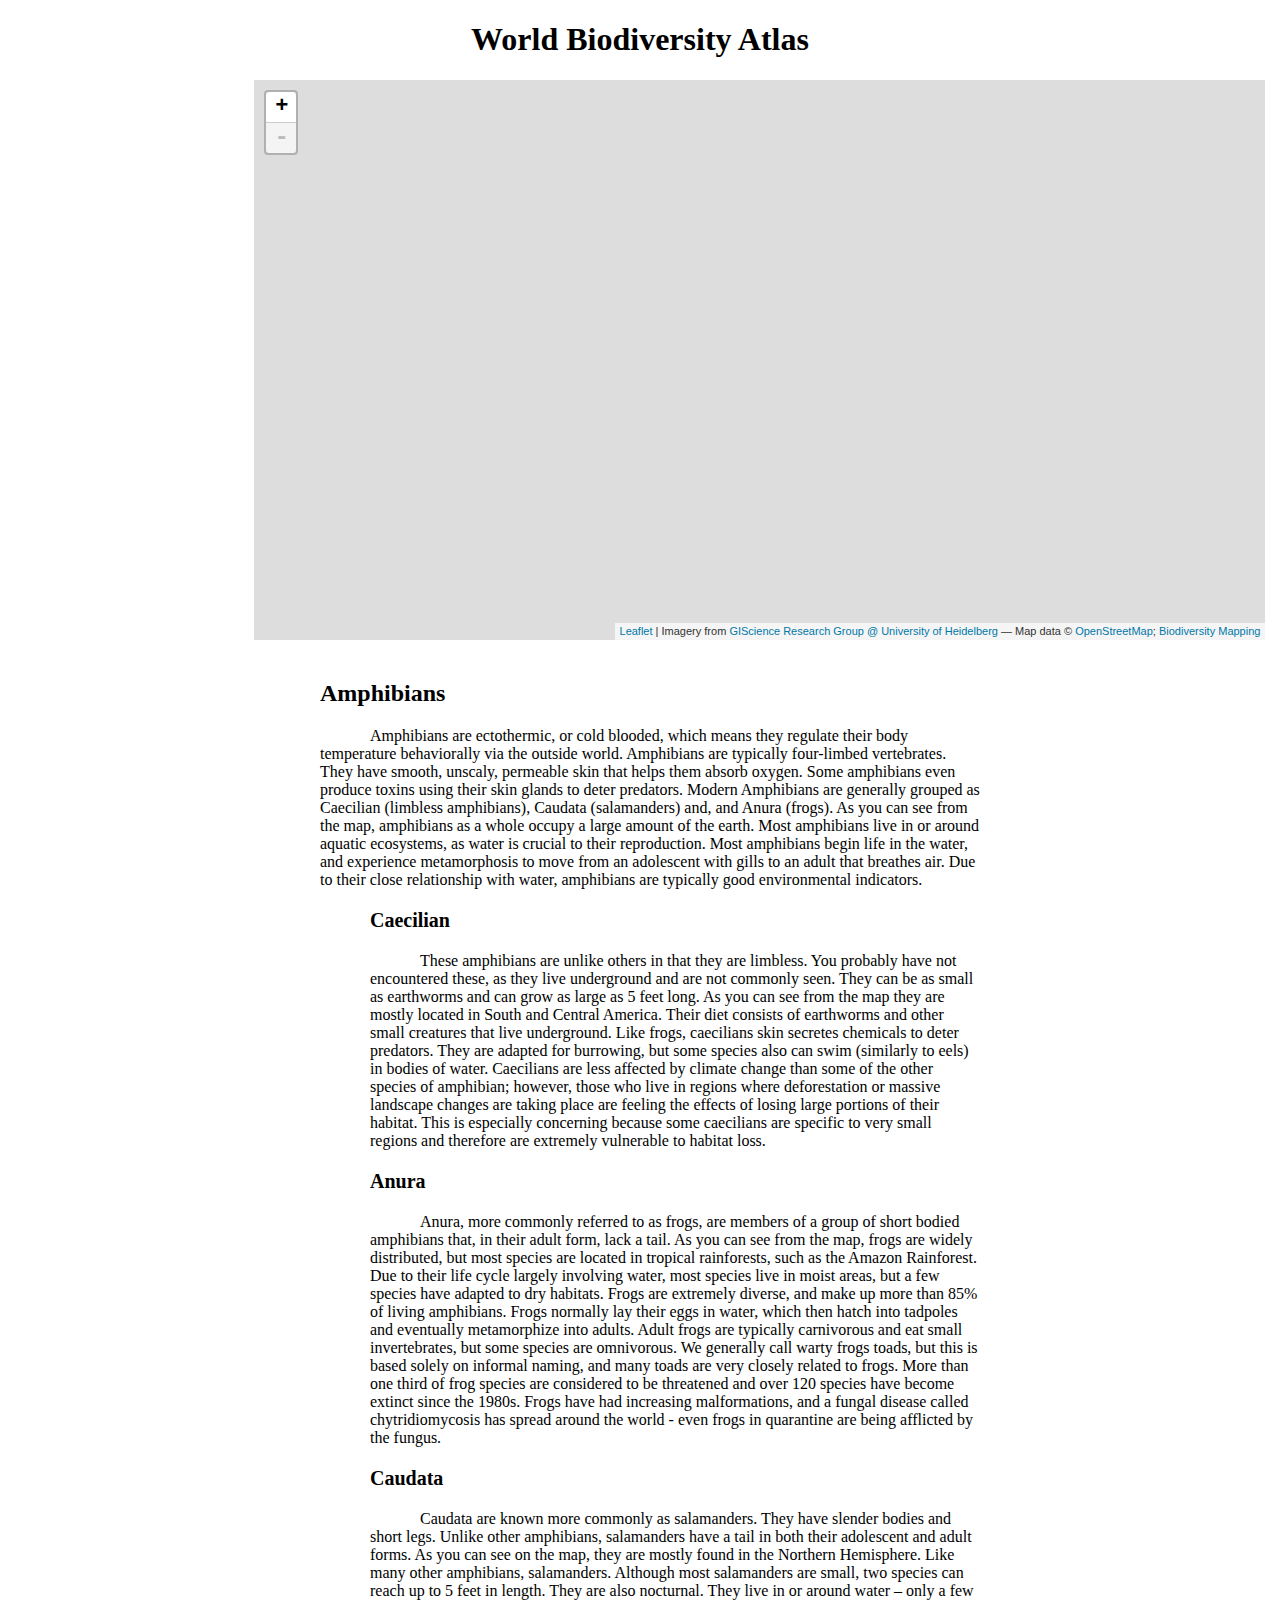
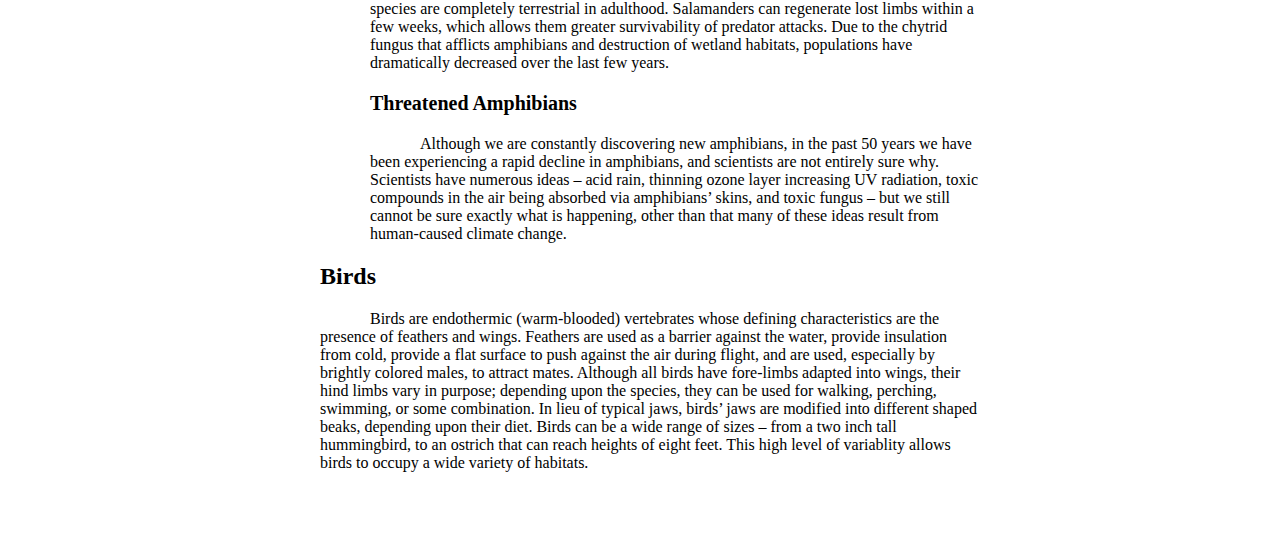
==== index.html @ 02266a1f "Added text and EXTREMELY minimal styling" ====
<!DOCTYPE html>
<html lang="en">
	<head>
		<meta charset="utf-8">
		<meta name="viewport" content="width=device-width">
		<title>World Biodiversity Atlas</title>
		<h1>World Biodiversity Atlas</h1>

		<!--put your external stylesheet links here-->
		<link rel="stylesheet" href="lib/leaflet.css">
		<link rel="stylesheet" href="css/style.css">
		<!--[if IE<9]>
			<link rel="stylesheet" href="css/style.ie.css">
		<![endif]-->
	</head>

	<body>
		
		<div id="panel"></div>
		<div id="mapid"></div>
		<div id="mydiv"></div>
		<div id="mapinfo">
			<div id='amphibians'>
			<h2>Amphibians</h2>
			<p>Amphibians are ectothermic, or cold blooded, which means they regulate their body temperature behaviorally via the outside world. Amphibians are typically four-limbed vertebrates. They have smooth, unscaly, permeable skin that helps them absorb oxygen. Some amphibians even produce toxins using their skin glands to deter predators. Modern Amphibians are generally grouped as Caecilian (limbless amphibians), Caudata (salamanders) and, and Anura (frogs). As you can see from the map, amphibians as a whole occupy a large amount of the earth. Most amphibians live in or around aquatic ecosystems, as water is crucial to their reproduction. Most amphibians begin life in the water, and experience metamorphosis to move from an adolescent with gills to an adult that breathes air. Due to their close relationship with water, amphibians are typically good environmental indicators.</p>
			</div>
				<div id='subamphibians'>
				<h3>Caecilian</h3>
				<p>These amphibians are unlike others in that they are limbless. You probably have not encountered these, as they live underground and are not commonly seen. They can be as small as earthworms and can grow as large as 5 feet long. As you can see from the map they are mostly located in South and Central America. Their diet consists of earthworms and other small creatures that live underground. Like frogs, caecilians skin secretes chemicals to deter predators. They are adapted for burrowing, but some species also can swim (similarly to eels) in bodies of water. Caecilians are less affected by climate change than some of the other species of amphibian; however, those who live in regions where deforestation or massive landscape changes are taking place are feeling the effects of losing large portions of their habitat. This is especially concerning because some caecilians are specific to very small regions and therefore are extremely vulnerable to habitat loss.</p>
				<h3>Anura</h3>
				<p>Anura, more commonly referred to as frogs, are members of a group of short bodied amphibians that, in their adult form, lack a tail. As you can see from the map, frogs are widely distributed, but most species are located in tropical rainforests, such as the Amazon Rainforest. Due to their life cycle largely involving water, most species live in moist areas, but a few species have adapted to dry habitats. Frogs are extremely diverse, and make up more than 85% of living amphibians. Frogs normally lay their eggs in water, which then hatch into tadpoles and eventually metamorphize into adults. Adult frogs are typically carnivorous and eat small invertebrates, but some species are omnivorous. We generally call warty frogs toads, but this is based solely on informal naming, and many toads are very closely related to frogs. More than one third of frog species are considered to be threatened and over 120 species have become extinct since the 1980s. Frogs have had increasing malformations, and a fungal disease called chytridiomycosis has spread around the world - even frogs in quarantine are being afflicted by the fungus.</p>
				<h3>Caudata</h3>
				<p>Caudata are known more commonly as salamanders. They have slender bodies and short legs. Unlike other amphibians, salamanders have a tail in both their adolescent and adult forms. As you can see on the map, they are mostly found in the Northern Hemisphere. Like many other amphibians, salamanders. Although most salamanders are small, two species can reach up to 5 feet in length. They are also nocturnal. They live in or around water – only a few species are completely terrestrial in adulthood. Salamanders can regenerate lost limbs within a few weeks, which allows them greater survivability of predator attacks. Due to the chytrid fungus that afflicts amphibians and destruction of wetland habitats, populations have dramatically decreased over the last few years.</p>
				<h3>Threatened Amphibians</h3>
				<p>Although we are constantly discovering new amphibians, in the past 50 years we have been experiencing a rapid decline in amphibians, and scientists are not entirely sure why. Scientists have numerous ideas – acid rain, thinning ozone layer increasing UV radiation, toxic compounds in the air being absorbed via amphibians’ skins, and toxic fungus – but we still cannot be sure exactly what is happening, other than that many of these ideas result from human-caused climate change.</p>
				</div>
			<div id='birds'>
			<h2>Birds</h2>
			<p>Birds are endothermic (warm-blooded) vertebrates whose defining characteristics are the presence of feathers and wings. Feathers are used as a barrier against the water, provide insulation from cold, provide a flat surface to push against the air during flight, and are used, especially by brightly colored males, to attract mates. Although all birds have fore-limbs adapted into wings, their hind limbs vary in purpose; depending upon the species, they can be used for walking, perching, swimming, or some combination. In lieu of typical jaws, birds’ jaws are modified into different shaped beaks, depending upon their diet. Birds can be a wide range of sizes – from a two inch tall hummingbird, to an ostrich that can reach heights of eight feet. This high level of variablity allows birds to occupy a wide variety of habitats.</p>
			</div>
				<div id='subbirds'>
				<h3></h3>
				</div>
		</div>
		<!--put your initial page content here-->
			
		<!--you can also use this space for internal scripts or stylesheets;
		place these within <script> or <style> tags-->

		<!--put your external script links here-->
		<script type="text/javascript" src="lib/jquery-3.1.1.js"></script>
		<script type="text/javascript" src="lib/leaflet-src.js"></script>
		<script type="text/javascript" src="lib/leaflet-providers-master/leaflet-providers.js"></script>
		<script type="text/javascript" src="js/main.js"></script>
	</body>
</html>
---- lib/leaflet.css ----
/* required styles */

.leaflet-pane,
.leaflet-tile,
.leaflet-marker-icon,
.leaflet-marker-shadow,
.leaflet-tile-container,
.leaflet-pane > svg,
.leaflet-pane > canvas,
.leaflet-zoom-box,
.leaflet-image-layer,
.leaflet-layer {
	position: absolute;
	left: 0;
	top: 0;
	}
.leaflet-container {
	overflow: hidden;
	}
.leaflet-tile,
.leaflet-marker-icon,
.leaflet-marker-shadow {
	-webkit-user-select: none;
	   -moz-user-select: none;
	        user-select: none;
	  -webkit-user-drag: none;
	}
/* Safari renders non-retina tile on retina better with this, but Chrome is worse */
.leaflet-safari .leaflet-tile {
	image-rendering: -webkit-optimize-contrast;
	}
/* hack that prevents hw layers "stretching" when loading new tiles */
.leaflet-safari .leaflet-tile-container {
	width: 1600px;
	height: 1600px;
	-webkit-transform-origin: 0 0;
	}
.leaflet-marker-icon,
.leaflet-marker-shadow {
	display: block;
	}
/* .leaflet-container svg: reset svg max-width decleration shipped in Joomla! (joomla.org) 3.x */
/* .leaflet-container img: map is broken in FF if you have max-width: 100% on tiles */
.leaflet-container .leaflet-overlay-pane svg,
.leaflet-container .leaflet-marker-pane img,
.leaflet-container .leaflet-shadow-pane img,
.leaflet-container .leaflet-tile-pane img,
.leaflet-container img.leaflet-image-layer {
	max-width: none !important;
	}

.leaflet-container.leaflet-touch-zoom {
	-ms-touch-action: pan-x pan-y;
	touch-action: pan-x pan-y;
	}
.leaflet-container.leaflet-touch-drag {
	-ms-touch-action: pinch-zoom;
	}
.leaflet-container.leaflet-touch-drag.leaflet-touch-zoom {
	-ms-touch-action: none;
	touch-action: none;
}
.leaflet-tile {
	filter: inherit;
	visibility: hidden;
	}
.leaflet-tile-loaded {
	visibility: inherit;
	}
.leaflet-zoom-box {
	width: 0;
	height: 0;
	-moz-box-sizing: border-box;
	     box-sizing: border-box;
	z-index: 800;
	}
/* workaround for https://bugzilla.mozilla.org/show_bug.cgi?id=888319 */
.leaflet-overlay-pane svg {
	-moz-user-select: none;
	}

.leaflet-pane         { z-index: 400; }

.leaflet-tile-pane    { z-index: 200; }
.leaflet-overlay-pane { z-index: 400; }
.leaflet-shadow-pane  { z-index: 500; }
.leaflet-marker-pane  { z-index: 600; }
.leaflet-tooltip-pane   { z-index: 650; }
.leaflet-popup-pane   { z-index: 700; }

.leaflet-map-pane canvas { z-index: 100; }
.leaflet-map-pane svg    { z-index: 200; }

.leaflet-vml-shape {
	width: 1px;
	height: 1px;
	}
.lvml {
	behavior: url(#default#VML);
	display: inline-block;
	position: absolute;
	}


/* control positioning */

.leaflet-control {
	position: relative;
	z-index: 800;
	pointer-events: visiblePainted; /* IE 9-10 doesn't have auto */
	pointer-events: auto;
	}
.leaflet-top,
.leaflet-bottom {
	position: absolute;
	z-index: 1000;
	pointer-events: none;
	}
.leaflet-top {
	top: 0;
	}
.leaflet-right {
	right: 0;
	}
.leaflet-bottom {
	bottom: 0;
	}
.leaflet-left {
	left: 0;
	}
.leaflet-control {
	float: left;
	clear: both;
	}
.leaflet-right .leaflet-control {
	float: right;
	}
.leaflet-top .leaflet-control {
	margin-top: 10px;
	}
.leaflet-bottom .leaflet-control {
	margin-bottom: 10px;
	}
.leaflet-left .leaflet-control {
	margin-left: 10px;
	}
.leaflet-right .leaflet-control {
	margin-right: 10px;
	}


/* zoom and fade animations */

.leaflet-fade-anim .leaflet-tile {
	will-change: opacity;
	}
.leaflet-fade-anim .leaflet-popup {
	opacity: 0;
	-webkit-transition: opacity 0.2s linear;
	   -moz-transition: opacity 0.2s linear;
	     -o-transition: opacity 0.2s linear;
	        transition: opacity 0.2s linear;
	}
.leaflet-fade-anim .leaflet-map-pane .leaflet-popup {
	opacity: 1;
	}
.leaflet-zoom-animated {
	-webkit-transform-origin: 0 0;
	    -ms-transform-origin: 0 0;
	        transform-origin: 0 0;
	}
.leaflet-zoom-anim .leaflet-zoom-animated {
	will-change: transform;
	}
.leaflet-zoom-anim .leaflet-zoom-animated {
	-webkit-transition: -webkit-transform 0.25s cubic-bezier(0,0,0.25,1);
	   -moz-transition:    -moz-transform 0.25s cubic-bezier(0,0,0.25,1);
	     -o-transition:      -o-transform 0.25s cubic-bezier(0,0,0.25,1);
	        transition:         transform 0.25s cubic-bezier(0,0,0.25,1);
	}
.leaflet-zoom-anim .leaflet-tile,
.leaflet-pan-anim .leaflet-tile {
	-webkit-transition: none;
	   -moz-transition: none;
	     -o-transition: none;
	        transition: none;
	}

.leaflet-zoom-anim .leaflet-zoom-hide {
	visibility: hidden;
	}


/* cursors */

.leaflet-interactive {
	cursor: pointer;
	}
.leaflet-grab {
	cursor: -webkit-grab;
	cursor:    -moz-grab;
	}
.leaflet-crosshair,
.leaflet-crosshair .leaflet-interactive {
	cursor: crosshair;
	}
.leaflet-popup-pane,
.leaflet-control {
	cursor: auto;
	}
.leaflet-dragging .leaflet-grab,
.leaflet-dragging .leaflet-grab .leaflet-interactive,
.leaflet-dragging .leaflet-marker-draggable {
	cursor: move;
	cursor: -webkit-grabbing;
	cursor:    -moz-grabbing;
	}

/* marker & overlays interactivity */
.leaflet-marker-icon,
.leaflet-marker-shadow,
.leaflet-image-layer,
.leaflet-pane > svg path,
.leaflet-tile-container {
	pointer-events: none;
	}

.leaflet-marker-icon.leaflet-interactive,
.leaflet-image-layer.leaflet-interactive,
.leaflet-pane > svg path.leaflet-interactive {
	pointer-events: visiblePainted; /* IE 9-10 doesn't have auto */
	pointer-events: auto;
	}

/* visual tweaks */

.leaflet-container {
	background: #ddd;
	outline: 0;
	}
.leaflet-container a {
	color: #0078A8;
	}
.leaflet-container a.leaflet-active {
	outline: 2px solid orange;
	}
.leaflet-zoom-box {
	border: 2px dotted #38f;
	background: rgba(255,255,255,0.5);
	}


/* general typography */
.leaflet-container {
	font: 12px/1.5 "Helvetica Neue", Arial, Helvetica, sans-serif;
	}


/* general toolbar styles */

.leaflet-bar {
	box-shadow: 0 1px 5px rgba(0,0,0,0.65);
	border-radius: 4px;
	}
.leaflet-bar a,
.leaflet-bar a:hover {
	background-color: #fff;
	border-bottom: 1px solid #ccc;
	width: 26px;
	height: 26px;
	line-height: 26px;
	display: block;
	text-align: center;
	text-decoration: none;
	color: black;
	}
.leaflet-bar a,
.leaflet-control-layers-toggle {
	background-position: 50% 50%;
	background-repeat: no-repeat;
	display: block;
	}
.leaflet-bar a:hover {
	background-color: #f4f4f4;
	}
.leaflet-bar a:first-child {
	border-top-left-radius: 4px;
	border-top-right-radius: 4px;
	}
.leaflet-bar a:last-child {
	border-bottom-left-radius: 4px;
	border-bottom-right-radius: 4px;
	border-bottom: none;
	}
.leaflet-bar a.leaflet-disabled {
	cursor: default;
	background-color: #f4f4f4;
	color: #bbb;
	}

.leaflet-touch .leaflet-bar a {
	width: 30px;
	height: 30px;
	line-height: 30px;
	}


/* zoom control */

.leaflet-control-zoom-in,
.leaflet-control-zoom-out {
	font: bold 18px 'Lucida Console', Monaco, monospace;
	text-indent: 1px;
	}
.leaflet-control-zoom-out {
	font-size: 20px;
	}

.leaflet-touch .leaflet-control-zoom-in {
	font-size: 22px;
	}
.leaflet-touch .leaflet-control-zoom-out {
	font-size: 24px;
	}


/* layers control */

.leaflet-control-layers {
	box-shadow: 0 1px 5px rgba(0,0,0,0.4);
	background: #fff;
	border-radius: 5px;
	}
.leaflet-control-layers-toggle {
	background-image: url(images/layers.png);
	width: 36px;
	height: 36px;
	}
.leaflet-retina .leaflet-control-layers-toggle {
	background-image: url(images/layers-2x.png);
	background-size: 26px 26px;
	}
.leaflet-touch .leaflet-control-layers-toggle {
	width: 44px;
	height: 44px;
	}
.leaflet-control-layers .leaflet-control-layers-list,
.leaflet-control-layers-expanded .leaflet-control-layers-toggle {
	display: none;
	}
.leaflet-control-layers-expanded .leaflet-control-layers-list {
	display: block;
	position: relative;
	}
.leaflet-control-layers-expanded {
	padding: 6px 10px 6px 6px;
	color: #333;
	background: #fff;
	}
.leaflet-control-layers-scrollbar {
	overflow-y: scroll;
	padding-right: 5px;
	}
.leaflet-control-layers-selector {
	margin-top: 2px;
	position: relative;
	top: 1px;
	}
.leaflet-control-layers label {
	display: block;
	}
.leaflet-control-layers-separator {
	height: 0;
	border-top: 1px solid #ddd;
	margin: 5px -10px 5px -6px;
	}

/* Default icon URLs */
.leaflet-default-icon-path {
	background-image: url(images/marker-icon.png);
	}


/* attribution and scale controls */

.leaflet-container .leaflet-control-attribution {
	background: #fff;
	background: rgba(255, 255, 255, 0.7);
	margin: 0;
	}
.leaflet-control-attribution,
.leaflet-control-scale-line {
	padding: 0 5px;
	color: #333;
	}
.leaflet-control-attribution a {
	text-decoration: none;
	}
.leaflet-control-attribution a:hover {
	text-decoration: underline;
	}
.leaflet-container .leaflet-control-attribution,
.leaflet-container .leaflet-control-scale {
	font-size: 11px;
	}
.leaflet-left .leaflet-control-scale {
	margin-left: 5px;
	}
.leaflet-bottom .leaflet-control-scale {
	margin-bottom: 5px;
	}
.leaflet-control-scale-line {
	border: 2px solid #777;
	border-top: none;
	line-height: 1.1;
	padding: 2px 5px 1px;
	font-size: 11px;
	white-space: nowrap;
	overflow: hidden;
	-moz-box-sizing: border-box;
	     box-sizing: border-box;

	background: #fff;
	background: rgba(255, 255, 255, 0.5);
	}
.leaflet-control-scale-line:not(:first-child) {
	border-top: 2px solid #777;
	border-bottom: none;
	margin-top: -2px;
	}
.leaflet-control-scale-line:not(:first-child):not(:last-child) {
	border-bottom: 2px solid #777;
	}

.leaflet-touch .leaflet-control-attribution,
.leaflet-touch .leaflet-control-layers,
.leaflet-touch .leaflet-bar {
	box-shadow: none;
	}
.leaflet-touch .leaflet-control-layers,
.leaflet-touch .leaflet-bar {
	border: 2px solid rgba(0,0,0,0.2);
	background-clip: padding-box;
	}


/* popup */

.leaflet-popup {
	position: absolute;
	text-align: center;
	margin-bottom: 20px;
	}
.leaflet-popup-content-wrapper {
	padding: 1px;
	text-align: left;
	border-radius: 12px;
	}
.leaflet-popup-content {
	margin: 13px 19px;
	line-height: 1.4;
	}
.leaflet-popup-content p {
	margin: 18px 0;
	}
.leaflet-popup-tip-container {
	width: 40px;
	height: 20px;
	position: absolute;
	left: 50%;
	margin-left: -20px;
	overflow: hidden;
	pointer-events: none;
	}
.leaflet-popup-tip {
	width: 17px;
	height: 17px;
	padding: 1px;

	margin: -10px auto 0;

	-webkit-transform: rotate(45deg);
	   -moz-transform: rotate(45deg);
	    -ms-transform: rotate(45deg);
	     -o-transform: rotate(45deg);
	        transform: rotate(45deg);
	}
.leaflet-popup-content-wrapper,
.leaflet-popup-tip {
	background: white;
	color: #333;
	box-shadow: 0 3px 14px rgba(0,0,0,0.4);
	}
.leaflet-container a.leaflet-popup-close-button {
	position: absolute;
	top: 0;
	right: 0;
	padding: 4px 4px 0 0;
	border: none;
	text-align: center;
	width: 18px;
	height: 14px;
	font: 16px/14px Tahoma, Verdana, sans-serif;
	color: #c3c3c3;
	text-decoration: none;
	font-weight: bold;
	background: transparent;
	}
.leaflet-container a.leaflet-popup-close-button:hover {
	color: #999;
	}
.leaflet-popup-scrolled {
	overflow: auto;
	border-bottom: 1px solid #ddd;
	border-top: 1px solid #ddd;
	}

.leaflet-oldie .leaflet-popup-content-wrapper {
	zoom: 1;
	}
.leaflet-oldie .leaflet-popup-tip {
	width: 24px;
	margin: 0 auto;

	-ms-filter: "progid:DXImageTransform.Microsoft.Matrix(M11=0.70710678, M12=0.70710678, M21=-0.70710678, M22=0.70710678)";
	filter: progid:DXImageTransform.Microsoft.Matrix(M11=0.70710678, M12=0.70710678, M21=-0.70710678, M22=0.70710678);
	}
.leaflet-oldie .leaflet-popup-tip-container {
	margin-top: -1px;
	}

.leaflet-oldie .leaflet-control-zoom,
.leaflet-oldie .leaflet-control-layers,
.leaflet-oldie .leaflet-popup-content-wrapper,
.leaflet-oldie .leaflet-popup-tip {
	border: 1px solid #999;
	}


/* div icon */

.leaflet-div-icon {
	background: #fff;
	border: 1px solid #666;
	}


/* Tooltip */
/* Base styles for the element that has a tooltip */
.leaflet-tooltip {
	position: absolute;
	padding: 6px;
	background-color: #fff;
	border: 1px solid #fff;
	border-radius: 3px;
	color: #222;
	white-space: nowrap;
	-webkit-user-select: none;
	-moz-user-select: none;
	-ms-user-select: none;
	user-select: none;
	pointer-events: none;
	box-shadow: 0 1px 3px rgba(0,0,0,0.4);
	}
.leaflet-tooltip.leaflet-clickable {
	cursor: pointer;
	pointer-events: auto;
	}
.leaflet-tooltip-top:before,
.leaflet-tooltip-bottom:before,
.leaflet-tooltip-left:before,
.leaflet-tooltip-right:before {
	position: absolute;
	pointer-events: none;
	border: 6px solid transparent;
	background: transparent;
	content: "";
	}

/* Directions */

.leaflet-tooltip-bottom {
	margin-top: 6px;
}
.leaflet-tooltip-top {
	margin-top: -6px;
}
.leaflet-tooltip-bottom:before,
.leaflet-tooltip-top:before {
	left: 50%;
	margin-left: -6px;
	}
.leaflet-tooltip-top:before {
	bottom: 0;
	margin-bottom: -12px;
	border-top-color: #fff;
	}
.leaflet-tooltip-bottom:before {
	top: 0;
	margin-top: -12px;
	margin-left: -6px;
	border-bottom-color: #fff;
	}
.leaflet-tooltip-left {
	margin-left: -6px;
}
.leaflet-tooltip-right {
	margin-left: 6px;
}
.leaflet-tooltip-left:before,
.leaflet-tooltip-right:before {
	top: 50%;
	margin-top: -6px;
	}
.leaflet-tooltip-left:before {
	right: 0;
	margin-right: -12px;
	border-left-color: #fff;
	}
.leaflet-tooltip-right:before {
	left: 0;
	margin-left: -12px;
	border-right-color: #fff;
	}
---- css/style.css ----
#mapid {
  height: 560px;
  width: 80%;
  display: inline-block;
}

#panel {
    width: 16%;
    padding: 20px;
    display: inline-block;
    vertical-align: top;
}

#mapinfo {
	height: 1500px;
	position: absolute;
	top: 660px;
	left: 20px;
	margin: 0 300px 0 300px;
}

#subamphibians {
	font-size: 1em;
	padding-left:50px;
}

h1 {
	text-align: center;
}

p {
	font-size: 1em;
	text-indent:50px;
}

h3 {
	font-size: 1.25em;
}


/*#baseMaps {
  'color: gray';
}*/

/*.leaflet-control-layers-toggle {

}*/
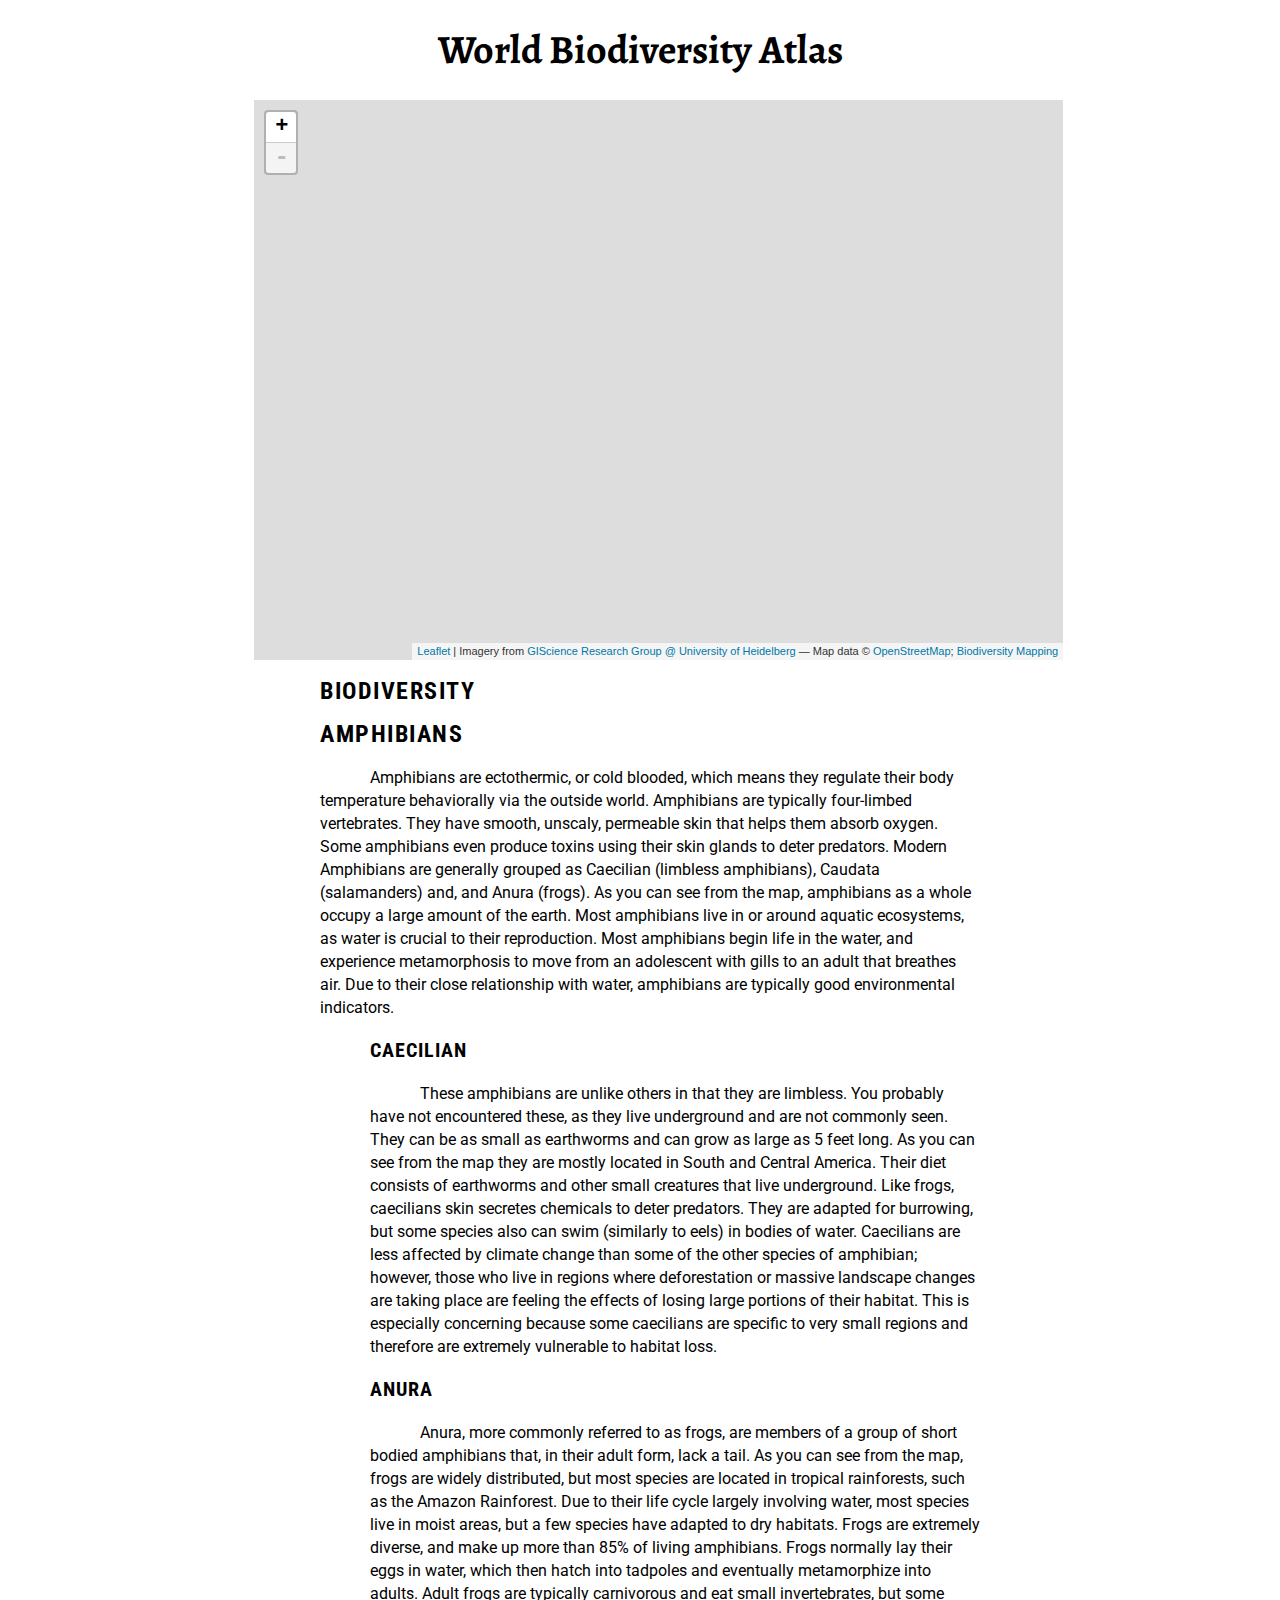
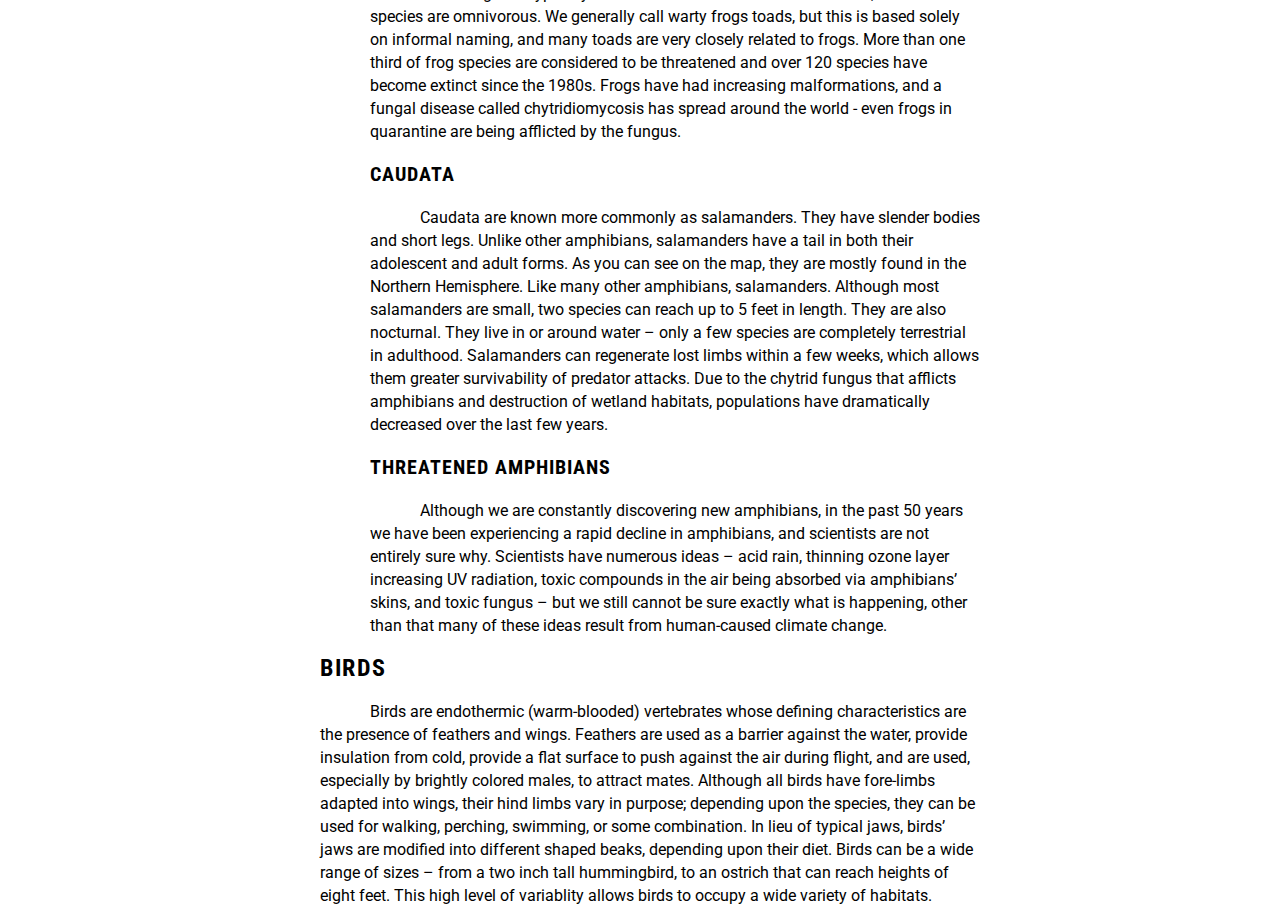
==== commit 675fb389: "added panelright to add hotspot information to" ====
--- a/index.html
+++ b/index.html
@@ -9,17 +9,25 @@
 		<!--put your external stylesheet links here-->
 		<link rel="stylesheet" href="lib/leaflet.css">
 		<link rel="stylesheet" href="css/style.css">
+		<link href="http://fonts.googleapis.com/css?family=Roboto|Roboto+Condensed|Alegreya:700" rel="stylesheet" type="text/css" />
+
 		<!--[if IE<9]>
 			<link rel="stylesheet" href="css/style.ie.css">
 		<![endif]-->
 	</head>
 
 	<body>
-		
-		<div id="panel"></div>
+
+		<div id="panelleft"></div>
+		<div id="panelright"></div>
 		<div id="mapid"></div>
 		<div id="mydiv"></div>
+		<div id="controls"></div>
 		<div id="mapinfo">
+			<div id="biodiversity">
+				<h2>Biodiversity</h2>
+				<p></p>
+			</div>
 			<div id='amphibians'>
 			<h2>Amphibians</h2>
 			<p>Amphibians are ectothermic, or cold blooded, which means they regulate their body temperature behaviorally via the outside world. Amphibians are typically four-limbed vertebrates. They have smooth, unscaly, permeable skin that helps them absorb oxygen. Some amphibians even produce toxins using their skin glands to deter predators. Modern Amphibians are generally grouped as Caecilian (limbless amphibians), Caudata (salamanders) and, and Anura (frogs). As you can see from the map, amphibians as a whole occupy a large amount of the earth. Most amphibians live in or around aquatic ecosystems, as water is crucial to their reproduction. Most amphibians begin life in the water, and experience metamorphosis to move from an adolescent with gills to an adult that breathes air. Due to their close relationship with water, amphibians are typically good environmental indicators.</p>
@@ -43,7 +51,7 @@
 				</div>
 		</div>
 		<!--put your initial page content here-->
-			
+
 		<!--you can also use this space for internal scripts or stylesheets;
 		place these within <script> or <style> tags-->
 
@@ -53,4 +61,4 @@
 		<script type="text/javascript" src="lib/leaflet-providers-master/leaflet-providers.js"></script>
 		<script type="text/javascript" src="js/main.js"></script>
 	</body>
-</html>+</html>
--- a/css/style.css
+++ b/css/style.css
@@ -1,15 +1,32 @@
 
 #mapid {
   height: 560px;
-  width: 80%;
+  width: 64%;
   display: inline-block;
 }
 
-#panel {
+#panelleft {
     width: 16%;
     padding: 20px;
     display: inline-block;
     vertical-align: top;
+}
+
+#panelright {
+  width: 16%;
+  float: right;
+}
+
+#controls {
+	position: absolute;
+	top: 100px;
+	left: 50px;
+	width: 250px;
+}
+
+.leaflet-control {
+    float: none;
+    display: inline-block;
 }
 
 #mapinfo {
@@ -27,22 +44,30 @@
 
 h1 {
 	text-align: center;
+  font-family: 'Alegreya', serif;
+  line-height: 46px;
+  font-size: 40px;
+}
+
+h2 {
+  font-size: 1.5em;
+  font-family: 'Roboto Condensed', sans-serif;
+  text-transform: uppercase;
+  line-height: 23px;
+  letter-spacing: 1.5px;
 }
 
 p {
 	font-size: 1em;
 	text-indent:50px;
+  font-family: 'Roboto', sans-serif;
+  line-height: 23px;
 }
 
 h3 {
 	font-size: 1.25em;
+  font-family: 'Roboto Condensed', sans-serif;
+  text-transform: uppercase;
+  line-height: 23px;
+  letter-spacing: 1px;
 }
-
-
-/*#baseMaps {
-  'color: gray';
-}*/
-
-/*.leaflet-control-layers-toggle {
-
-}*/
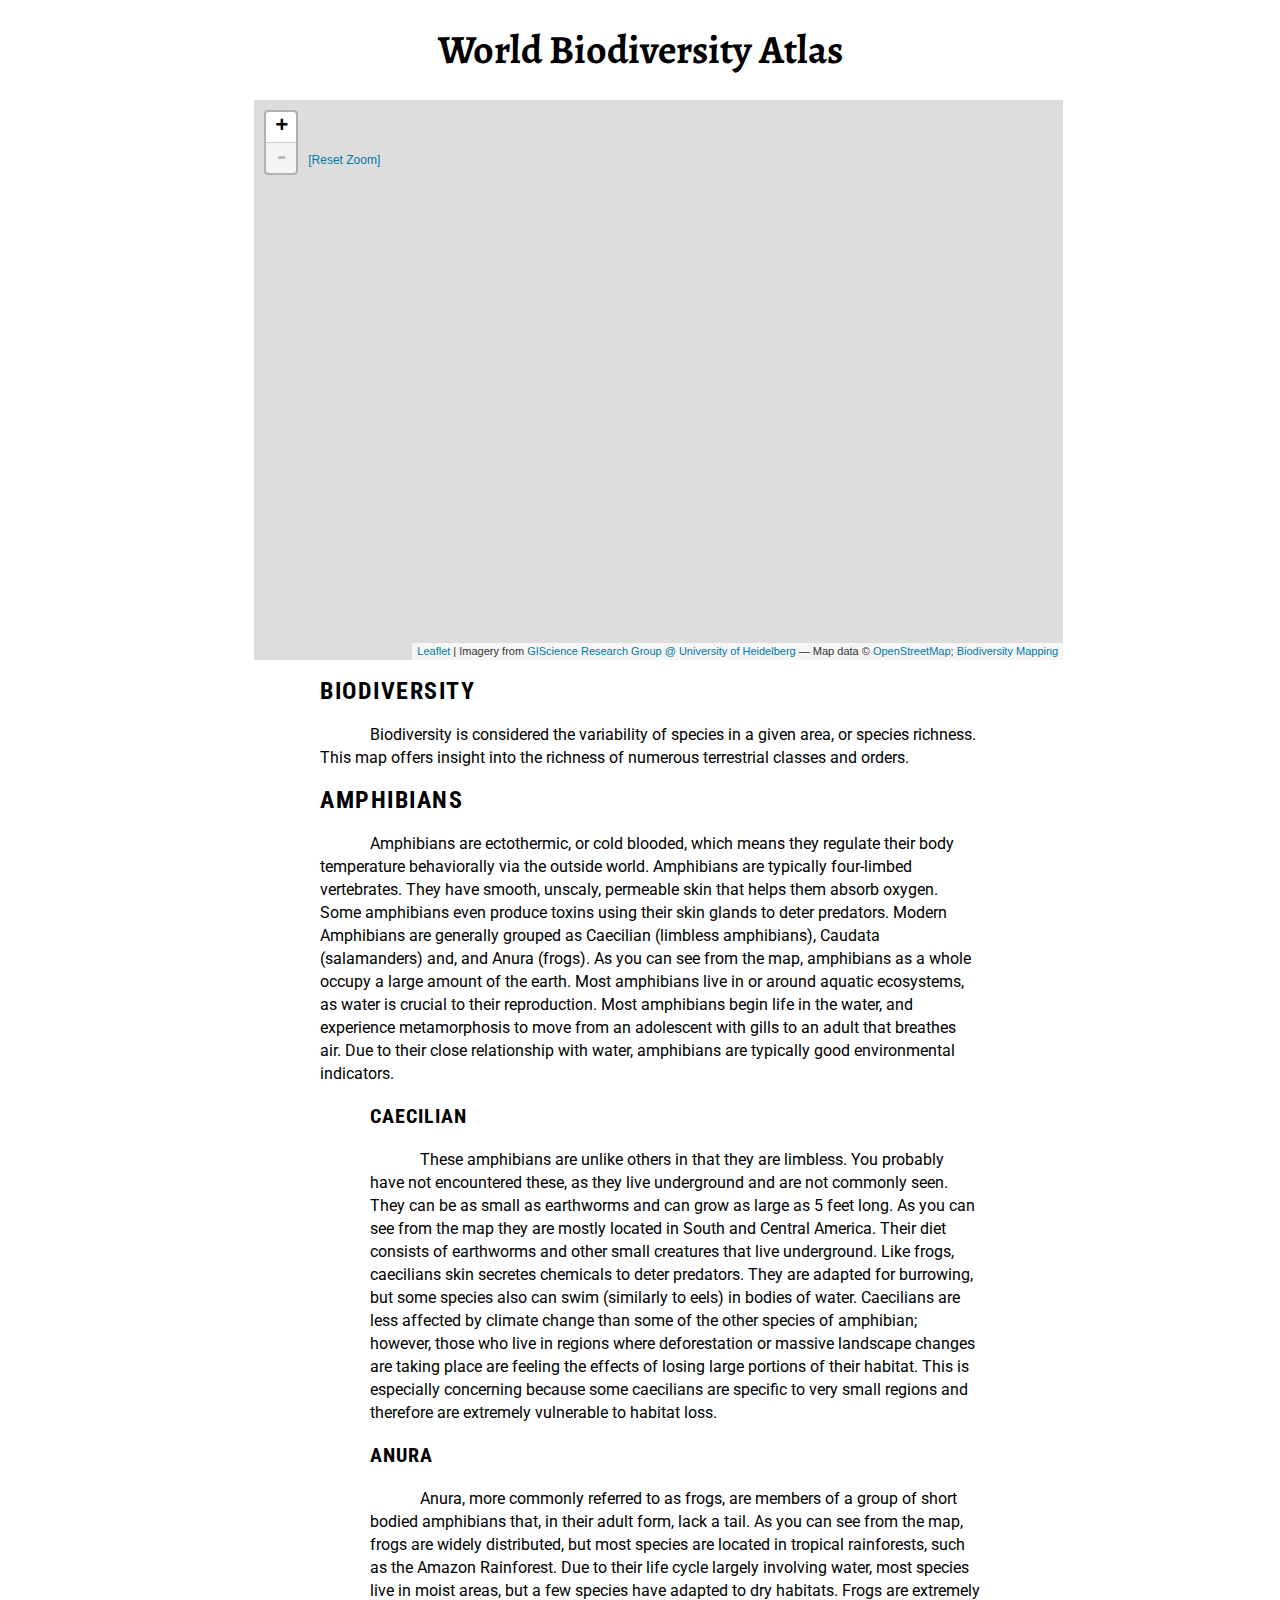
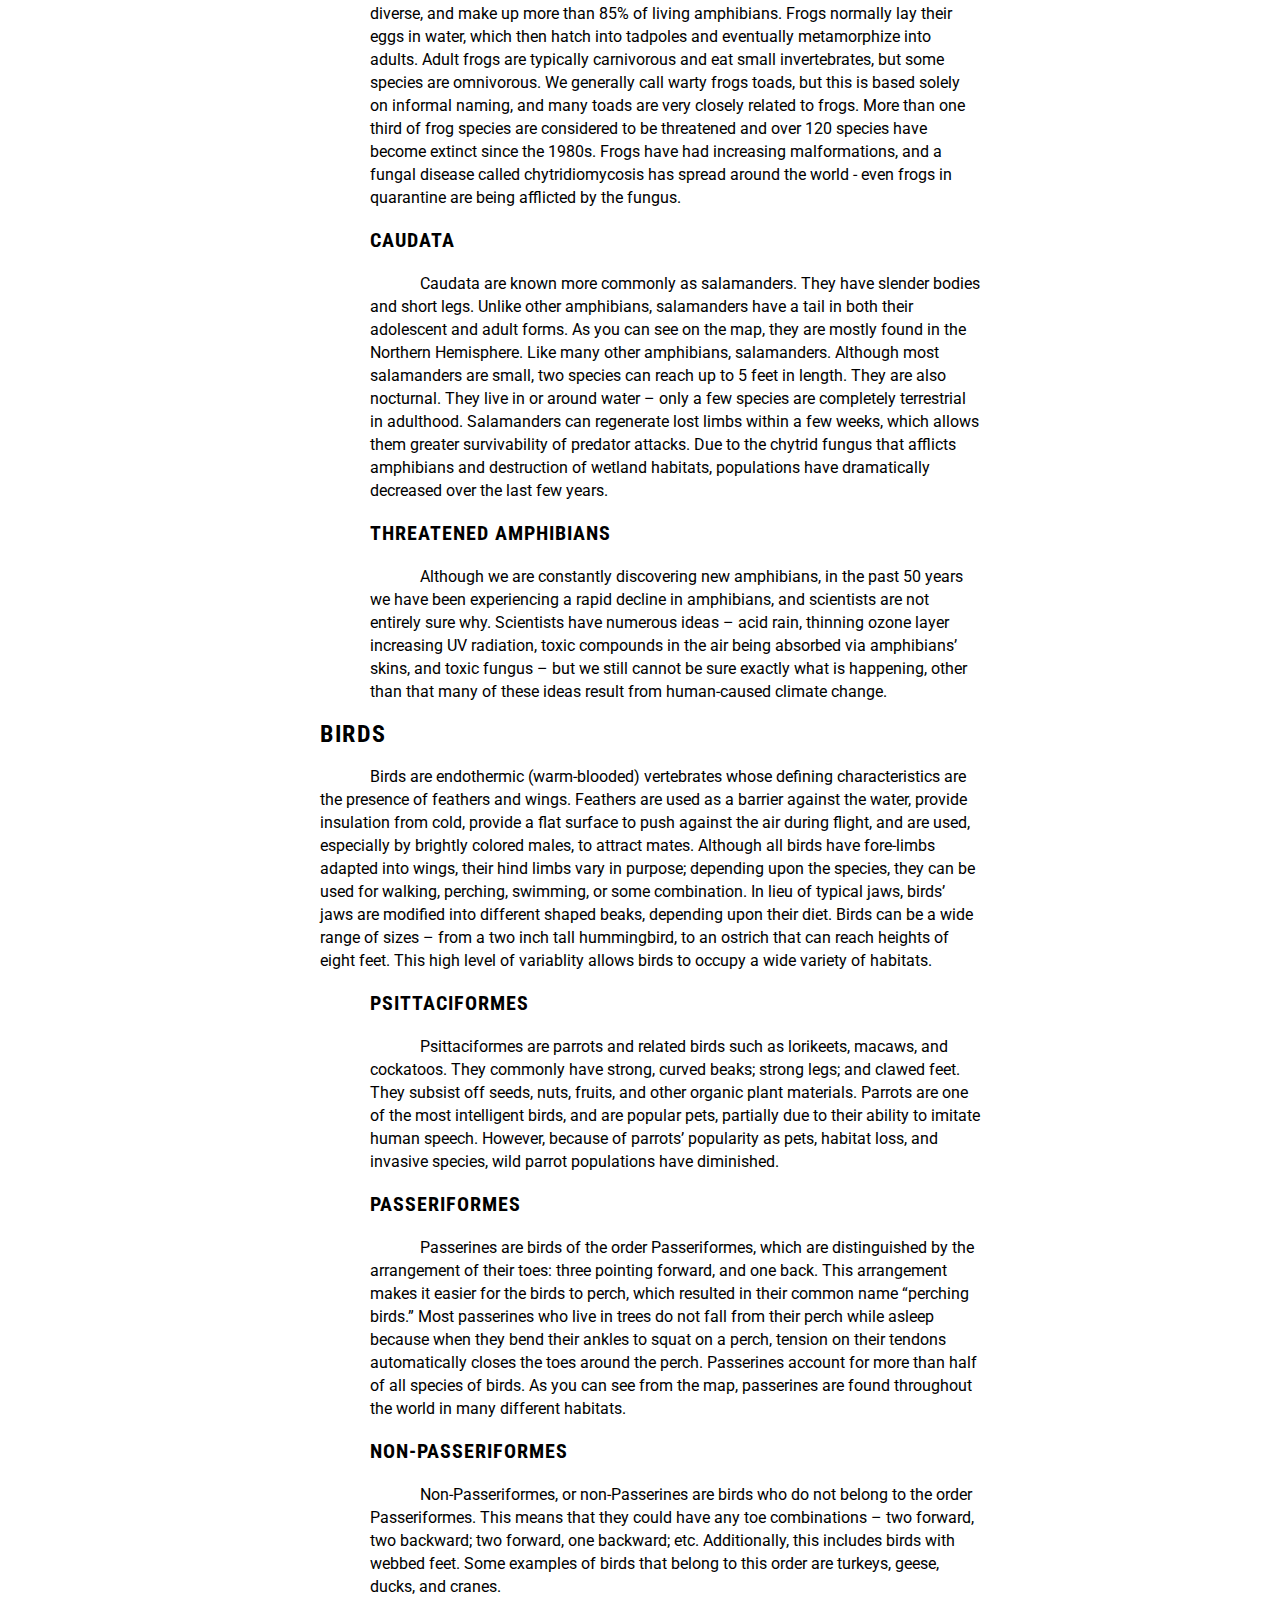
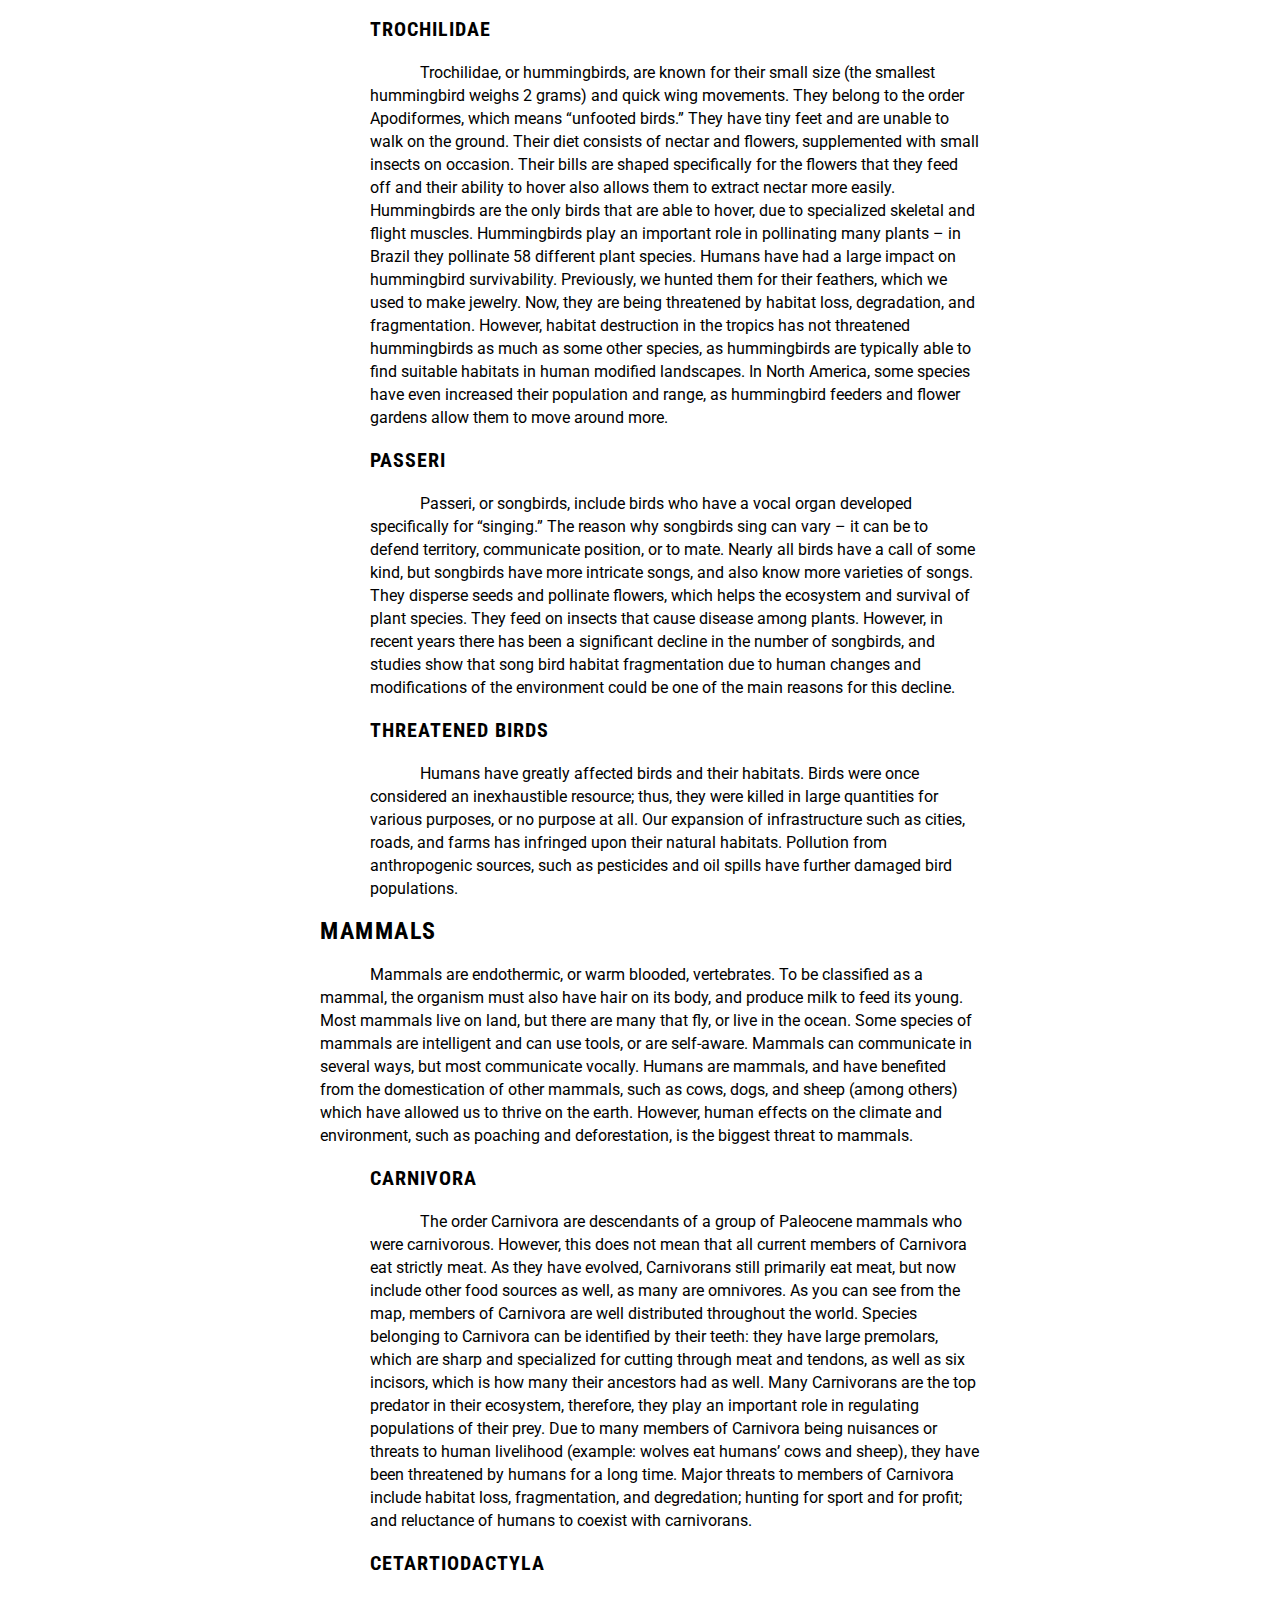
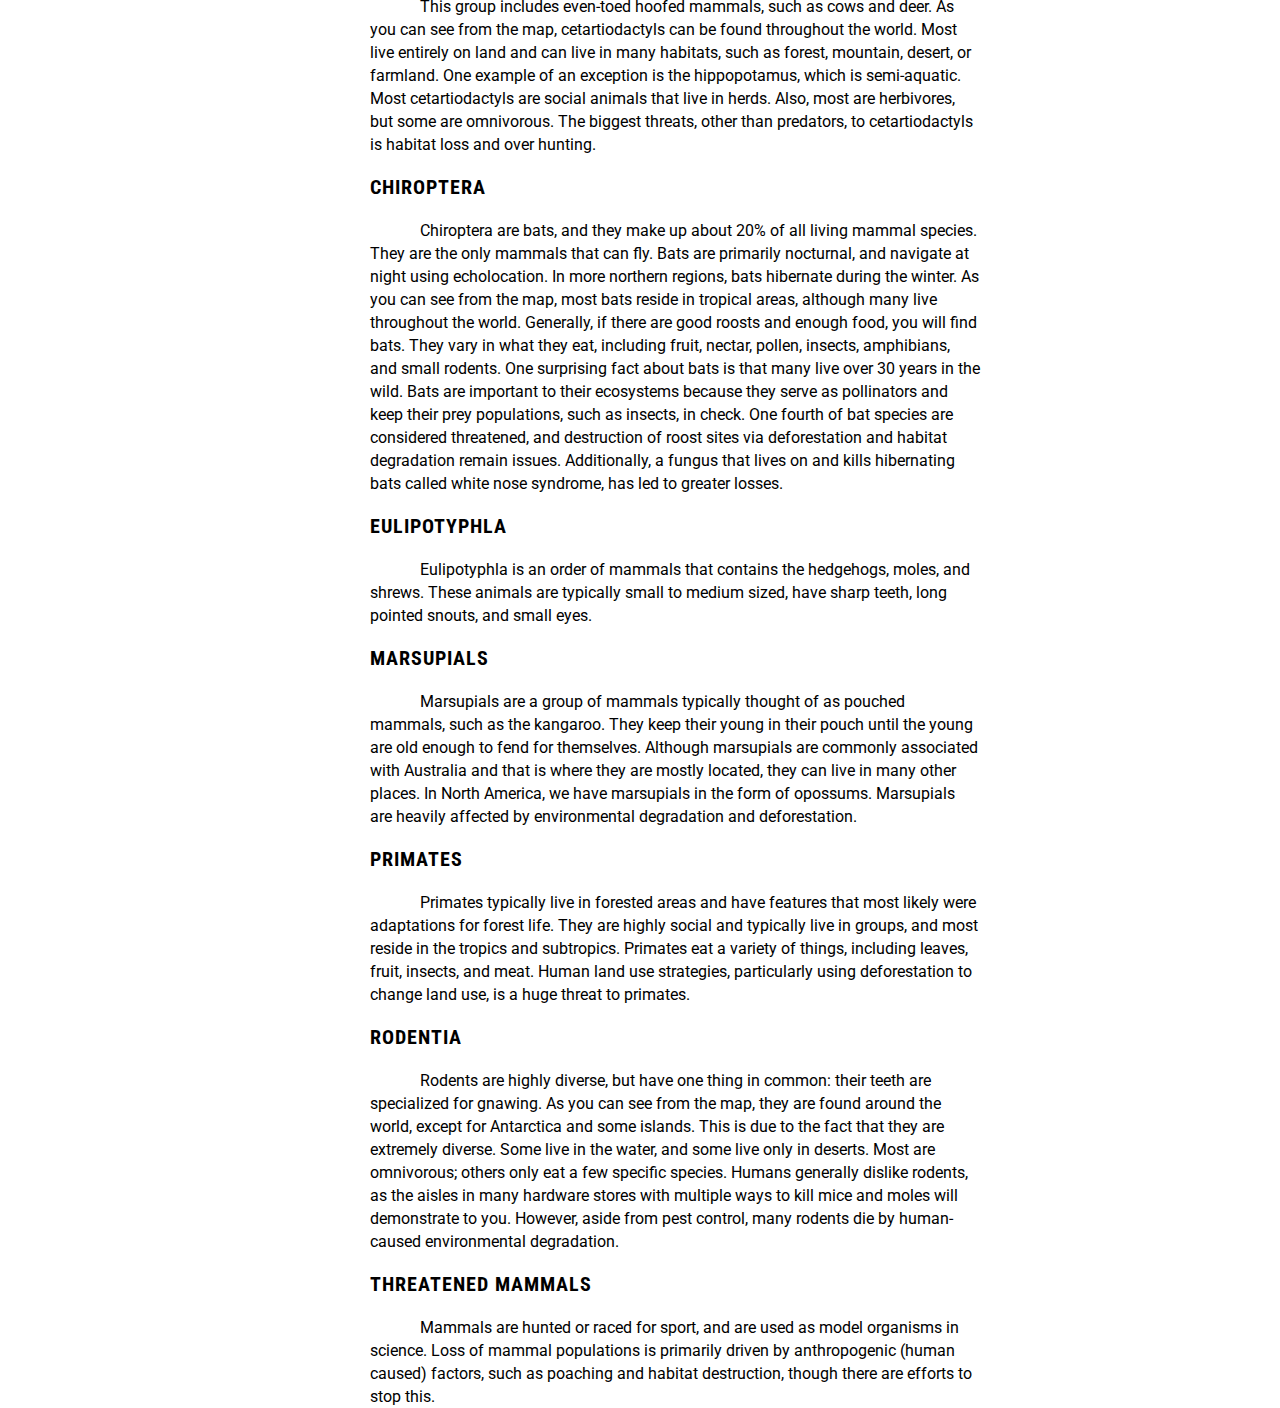
==== commit 05daeabf: "Added more text" ====
--- a/index.html
+++ b/index.html
@@ -26,7 +26,7 @@
 		<div id="mapinfo">
 			<div id="biodiversity">
 				<h2>Biodiversity</h2>
-				<p></p>
+				<p>Biodiversity is considered the variability of species in a given area, or species richness. This map offers insight into the richness of numerous terrestrial classes and orders.</p>
 			</div>
 			<div id='amphibians'>
 			<h2>Amphibians</h2>
@@ -36,7 +36,7 @@
 				<h3>Caecilian</h3>
 				<p>These amphibians are unlike others in that they are limbless. You probably have not encountered these, as they live underground and are not commonly seen. They can be as small as earthworms and can grow as large as 5 feet long. As you can see from the map they are mostly located in South and Central America. Their diet consists of earthworms and other small creatures that live underground. Like frogs, caecilians skin secretes chemicals to deter predators. They are adapted for burrowing, but some species also can swim (similarly to eels) in bodies of water. Caecilians are less affected by climate change than some of the other species of amphibian; however, those who live in regions where deforestation or massive landscape changes are taking place are feeling the effects of losing large portions of their habitat. This is especially concerning because some caecilians are specific to very small regions and therefore are extremely vulnerable to habitat loss.</p>
 				<h3>Anura</h3>
-				<p>Anura, more commonly referred to as frogs, are members of a group of short bodied amphibians that, in their adult form, lack a tail. As you can see from the map, frogs are widely distributed, but most species are located in tropical rainforests, such as the Amazon Rainforest. Due to their life cycle largely involving water, most species live in moist areas, but a few species have adapted to dry habitats. Frogs are extremely diverse, and make up more than 85% of living amphibians. Frogs normally lay their eggs in water, which then hatch into tadpoles and eventually metamorphize into adults. Adult frogs are typically carnivorous and eat small invertebrates, but some species are omnivorous. We generally call warty frogs toads, but this is based solely on informal naming, and many toads are very closely related to frogs. More than one third of frog species are considered to be threatened and over 120 species have become extinct since the 1980s. Frogs have had increasing malformations, and a fungal disease called chytridiomycosis has spread around the world - even frogs in quarantine are being afflicted by the fungus.</p>
+				<p>Anura, more commonly referred to as frogs, are members of a group of short bodied amphibians that, in their adult form, lack a tail. As you can see from the map, frogs are widely distributed, but most species are located in tropical rainforests, such as the Amazon Rainforest. Due to their life cycle largely involving water, most species live in moist areas, but a few species have adapted to dry habitats. Frogs are extremely diverse, and make up more than 85% of living amphibians. Frogs normally lay their eggs in water, which then hatch into tadpoles and eventually metamorphize into adults. Adult frogs are typically carnivorous and eat small invertebrates, but some species are omnivorous. We generally call warty frogs toads, but this is based solely on informal naming, and many toads are very closely related to frogs. More than one third of frog species are considered to be threatened and over 120 species have become extinct since the 1980s. Frogs have had increasing malformations, and a fungal disease called chytridiomycosis has spread around the world - even frogs in quarantine are being afflicted by the fungus. </p>
 				<h3>Caudata</h3>
 				<p>Caudata are known more commonly as salamanders. They have slender bodies and short legs. Unlike other amphibians, salamanders have a tail in both their adolescent and adult forms. As you can see on the map, they are mostly found in the Northern Hemisphere. Like many other amphibians, salamanders. Although most salamanders are small, two species can reach up to 5 feet in length. They are also nocturnal. They live in or around water – only a few species are completely terrestrial in adulthood. Salamanders can regenerate lost limbs within a few weeks, which allows them greater survivability of predator attacks. Due to the chytrid fungus that afflicts amphibians and destruction of wetland habitats, populations have dramatically decreased over the last few years.</p>
 				<h3>Threatened Amphibians</h3>
@@ -47,7 +47,40 @@
 			<p>Birds are endothermic (warm-blooded) vertebrates whose defining characteristics are the presence of feathers and wings. Feathers are used as a barrier against the water, provide insulation from cold, provide a flat surface to push against the air during flight, and are used, especially by brightly colored males, to attract mates. Although all birds have fore-limbs adapted into wings, their hind limbs vary in purpose; depending upon the species, they can be used for walking, perching, swimming, or some combination. In lieu of typical jaws, birds’ jaws are modified into different shaped beaks, depending upon their diet. Birds can be a wide range of sizes – from a two inch tall hummingbird, to an ostrich that can reach heights of eight feet. This high level of variablity allows birds to occupy a wide variety of habitats.</p>
 			</div>
 				<div id='subbirds'>
-				<h3></h3>
+				<h3>Psittaciformes</h3>
+				<p>Psittaciformes are parrots and related birds such as lorikeets, macaws, and cockatoos. They commonly have strong, curved beaks; strong legs; and clawed feet. They subsist off seeds, nuts, fruits, and other organic plant materials. Parrots are one of the most intelligent birds, and are popular pets, partially due to their ability to imitate human speech. However, because of parrots’ popularity as pets, habitat loss, and invasive species, wild parrot populations have diminished.</p>
+				<h3>Passeriformes</h3>
+				<p>Passerines are birds of the order Passeriformes, which are distinguished by the arrangement of their toes: three pointing forward, and one back. This arrangement makes it easier for the birds to perch, which resulted in their common name “perching birds.” Most passerines who live in trees do not fall from their perch while asleep because when they bend their ankles to squat on a perch, tension on their tendons automatically closes the toes around the perch. Passerines account for more than half of all species of birds. As you can see from the map, passerines are found throughout the world in many different habitats.</p>
+				<h3>Non-Passeriformes</h3>
+				<p>Non-Passeriformes, or non-Passerines are birds who do not belong to the order Passeriformes. This means that they could have any toe combinations – two forward, two backward; two forward, one backward; etc. Additionally, this includes birds with webbed feet. Some examples of birds that belong to this order are turkeys, geese, ducks, and cranes.</p>
+				<h3>Trochilidae</h3>
+				<p>Trochilidae, or hummingbirds, are known for their small size (the smallest hummingbird weighs 2 grams) and quick wing movements. They belong to the order Apodiformes, which means “unfooted birds.” They have tiny feet and are unable to walk on the ground. Their diet consists of nectar and flowers, supplemented with small insects on occasion. Their bills are shaped specifically for the flowers that they feed off and their ability to hover also allows them to extract nectar more easily. Hummingbirds are the only birds that are able to hover, due to specialized skeletal and flight muscles. Hummingbirds play an important role in pollinating many plants – in Brazil they pollinate 58 different plant species. Humans have had a large impact on hummingbird survivability. Previously, we hunted them for their feathers, which we used to make jewelry. Now, they are being threatened by habitat loss, degradation, and fragmentation. However, habitat destruction in the tropics has not threatened hummingbirds as much as some other species, as hummingbirds are typically able to find suitable habitats in human modified landscapes. In North America, some species have even increased their population and range, as hummingbird feeders and flower gardens allow them to move around more.</p>
+				<h3>Passeri</h3>
+				<p>Passeri, or songbirds, include birds who have a vocal organ developed specifically for “singing.” The reason why songbirds sing can vary – it can be to defend territory, communicate position, or to mate. Nearly all birds have a call of some kind, but songbirds have more intricate songs, and also know more varieties of songs. They disperse seeds and pollinate flowers, which helps the ecosystem and survival of plant species. They feed on insects that cause disease among plants. However, in recent years there has been a significant decline in the number of songbirds, and studies show that song bird habitat fragmentation due to human changes and modifications of the environment could be one of the main reasons for this decline.</p>
+				<h3>Threatened Birds</h3>
+				<p>Humans have greatly affected birds and their habitats. Birds were once considered an inexhaustible resource; thus, they were killed in large quantities for various purposes, or no purpose at all. Our expansion of infrastructure such as cities, roads, and farms has infringed upon their natural habitats. Pollution from anthropogenic sources, such as pesticides and oil spills have further damaged bird populations.</p>
+				</div>
+			<div id='mammals'>
+			<h2>Mammals</h2>
+			<p>Mammals are endothermic, or warm blooded, vertebrates. To be classified as a mammal, the organism must also have hair on its body, and produce milk to feed its young. Most mammals live on land, but there are many that fly, or live in the ocean. Some species of mammals are intelligent and can use tools, or are self-aware. Mammals can communicate in several ways, but most communicate vocally. Humans are mammals, and have benefited from the domestication of other mammals, such as cows, dogs, and sheep (among others) which have allowed us to thrive on the earth. However, human effects on the climate and environment, such as poaching and deforestation, is the biggest threat to mammals. </p>
+			</div>
+				<div id='submammals'>
+				<h3>Carnivora</h3>
+				<p>The order Carnivora are descendants of a group of Paleocene mammals who were carnivorous. However, this does not mean that all current members of Carnivora eat strictly meat. As they have evolved, Carnivorans still primarily eat meat, but now include other food sources as well, as many are omnivores. As you can see from the map, members of Carnivora are well distributed throughout the world. Species belonging to Carnivora can be identified by their teeth: they have large premolars, which are sharp and specialized for cutting through meat and tendons, as well as six incisors, which is how many their ancestors had as well. Many Carnivorans are the top predator in their ecosystem, therefore, they play an important role in regulating populations of their prey. Due to many members of Carnivora being nuisances or threats to human livelihood (example: wolves eat humans’ cows and sheep), they have been threatened by humans for a long time. Major threats to members of Carnivora include habitat loss, fragmentation, and degredation; hunting for sport and for profit; and reluctance of humans to coexist with carnivorans.</p>
+				<h3>Cetartiodactyla</h3>
+				<p>This group includes even-toed hoofed mammals, such as cows and deer. As you can see from the map, cetartiodactyls can be found throughout the world. Most live entirely on land and can live in many habitats, such as forest, mountain, desert, or farmland. One example of an exception is the hippopotamus, which is semi-aquatic. Most cetartiodactyls are social animals that live in herds. Also, most are herbivores, but some are omnivorous. The biggest threats, other than predators, to cetartiodactyls is habitat loss and over hunting.</p>
+				<h3>Chiroptera</h3>
+				<p>Chiroptera are bats, and they make up about 20% of all living mammal species. They are the only mammals that can fly. Bats are primarily nocturnal, and navigate at night using echolocation. In more northern regions, bats hibernate during the winter. As you can see from the map, most bats reside in tropical areas, although many live throughout the world. Generally, if there are good roosts and enough food, you will find bats. They vary in what they eat, including fruit, nectar, pollen, insects, amphibians, and small rodents. One surprising fact about bats is that many live over 30 years in the wild. Bats are important to their ecosystems because they serve as pollinators and keep their prey populations, such as insects, in check. One fourth of bat species are considered threatened, and destruction of roost sites via deforestation and habitat degradation remain issues. Additionally, a fungus that lives on and kills hibernating bats called white nose syndrome, has led to greater losses.</p>
+				<h3>Eulipotyphla</h3>
+				<p>Eulipotyphla is an order of mammals that contains the hedgehogs, moles, and shrews. These animals are typically small to medium sized, have sharp teeth, long pointed snouts, and small eyes.</p>
+				<h3>Marsupials</h3>
+				<p>Marsupials are a group of mammals typically thought of as pouched mammals, such as the kangaroo. They keep their young in their pouch until the young are old enough to fend for themselves. Although marsupials are commonly associated with Australia and that is where they are mostly located, they can live in many other places. In North America, we have marsupials in the form of opossums. Marsupials are heavily affected by environmental degradation and deforestation.</p>
+				<h3>Primates</h3>
+				<p>Primates typically live in forested areas and have features that most likely were adaptations for forest life. They are highly social and typically live in groups, and most reside in the tropics and subtropics. Primates eat a variety of things, including leaves, fruit, insects, and meat. Human land use strategies, particularly using deforestation to change land use, is a huge threat to primates.</p>
+				<h3>Rodentia</h3>
+				<p>Rodents are highly diverse, but have one thing in common: their teeth are specialized for gnawing. As you can see from the map, they are found around the world, except for Antarctica and some islands. This is due to the fact that they are extremely diverse. Some live in the water, and some live only in deserts. Most are omnivorous; others only eat a few specific species. Humans generally dislike rodents, as the aisles in many hardware stores with multiple ways to kill mice and moles will demonstrate to you. However, aside from pest control, many rodents die by human-caused environmental degradation.</p>
+				<h3>Threatened Mammals</h3>
+				<p>Mammals are hunted or raced for sport, and are used as model organisms in science. Loss of mammal populations is primarily driven by anthropogenic (human caused) factors, such as poaching and habitat destruction, though there are efforts to stop this.</p>
 				</div>
 		</div>
 		<!--put your initial page content here-->
--- a/css/style.css
+++ b/css/style.css
@@ -30,7 +30,7 @@
 }
 
 #mapinfo {
-	height: 1500px;
+	height: 3600px;
 	position: absolute;
 	top: 660px;
 	left: 20px;
@@ -40,6 +40,16 @@
 #subamphibians {
 	font-size: 1em;
 	padding-left:50px;
+}
+
+#subbirds {
+  font-size: 1em;
+  padding-left: 50px;
+}
+
+#submammals {
+  font-size: 1em;
+  padding-left: 50px;
 }
 
 h1 {
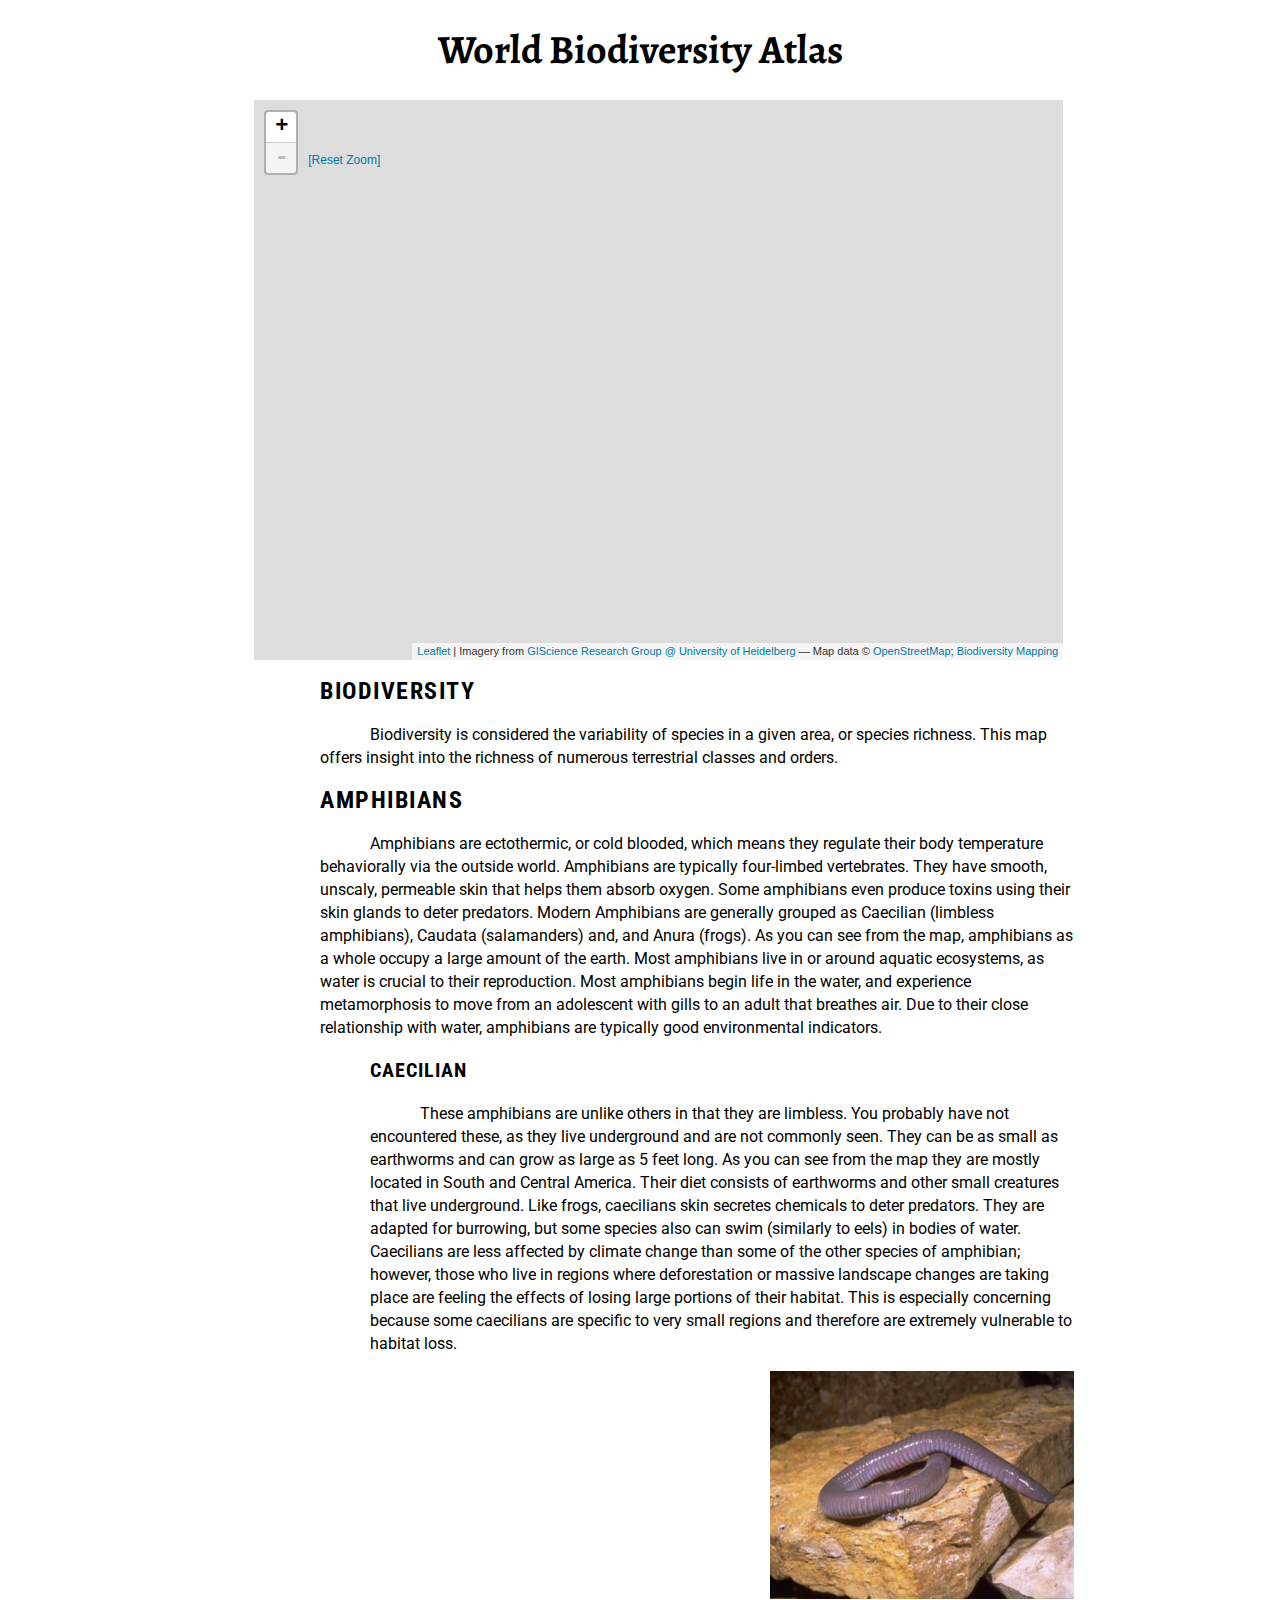
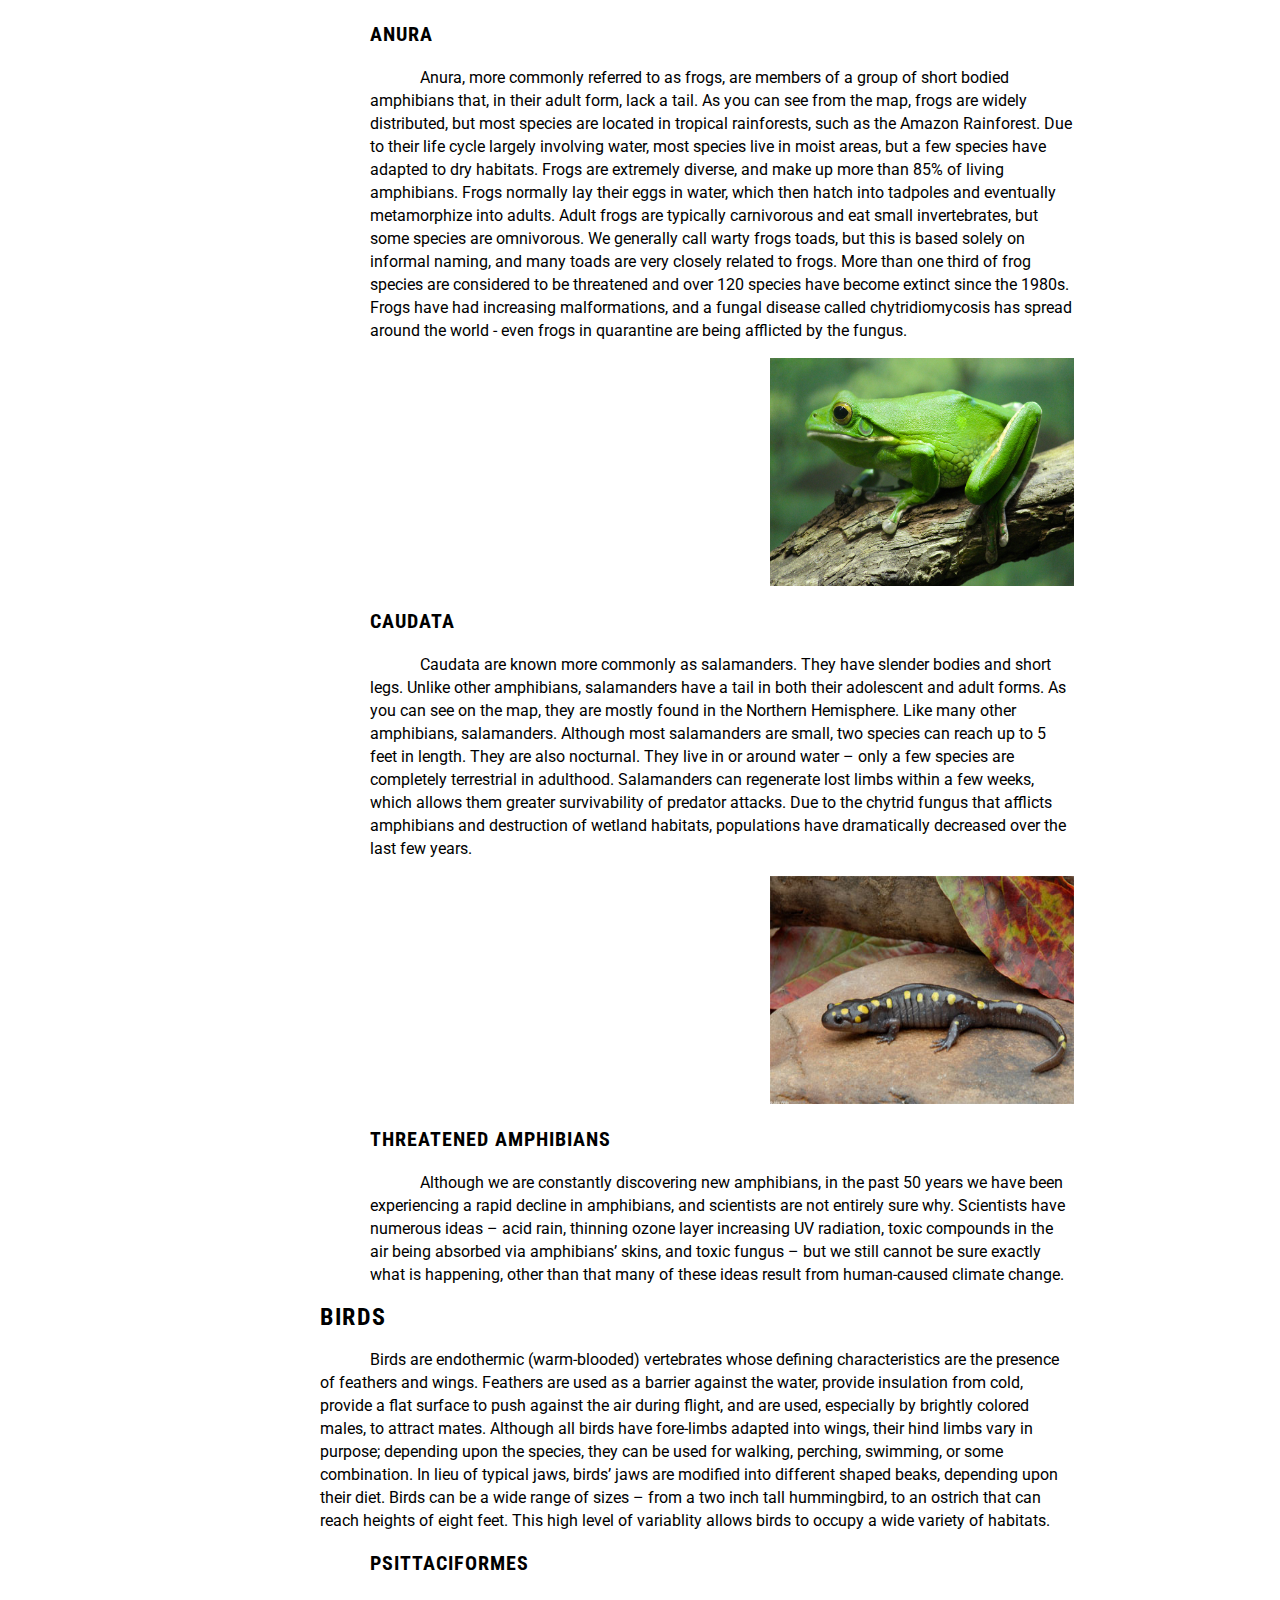
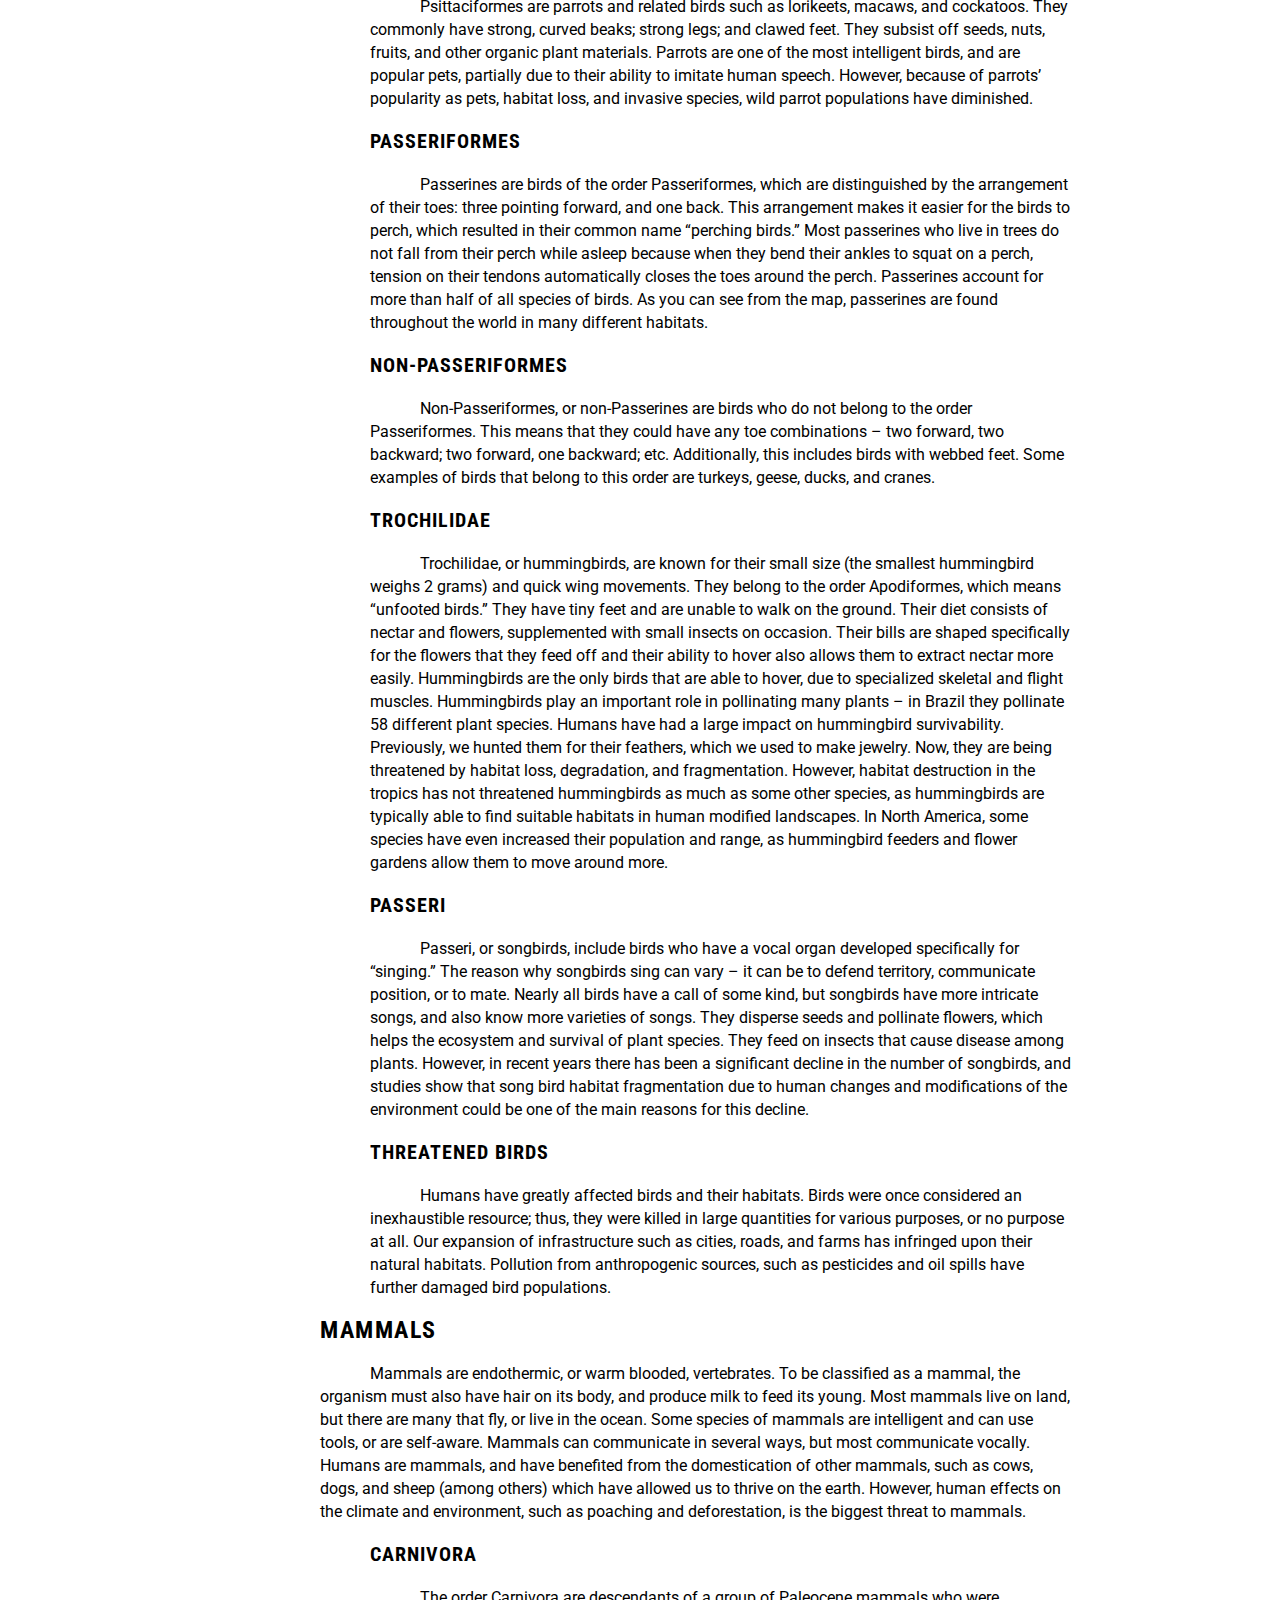
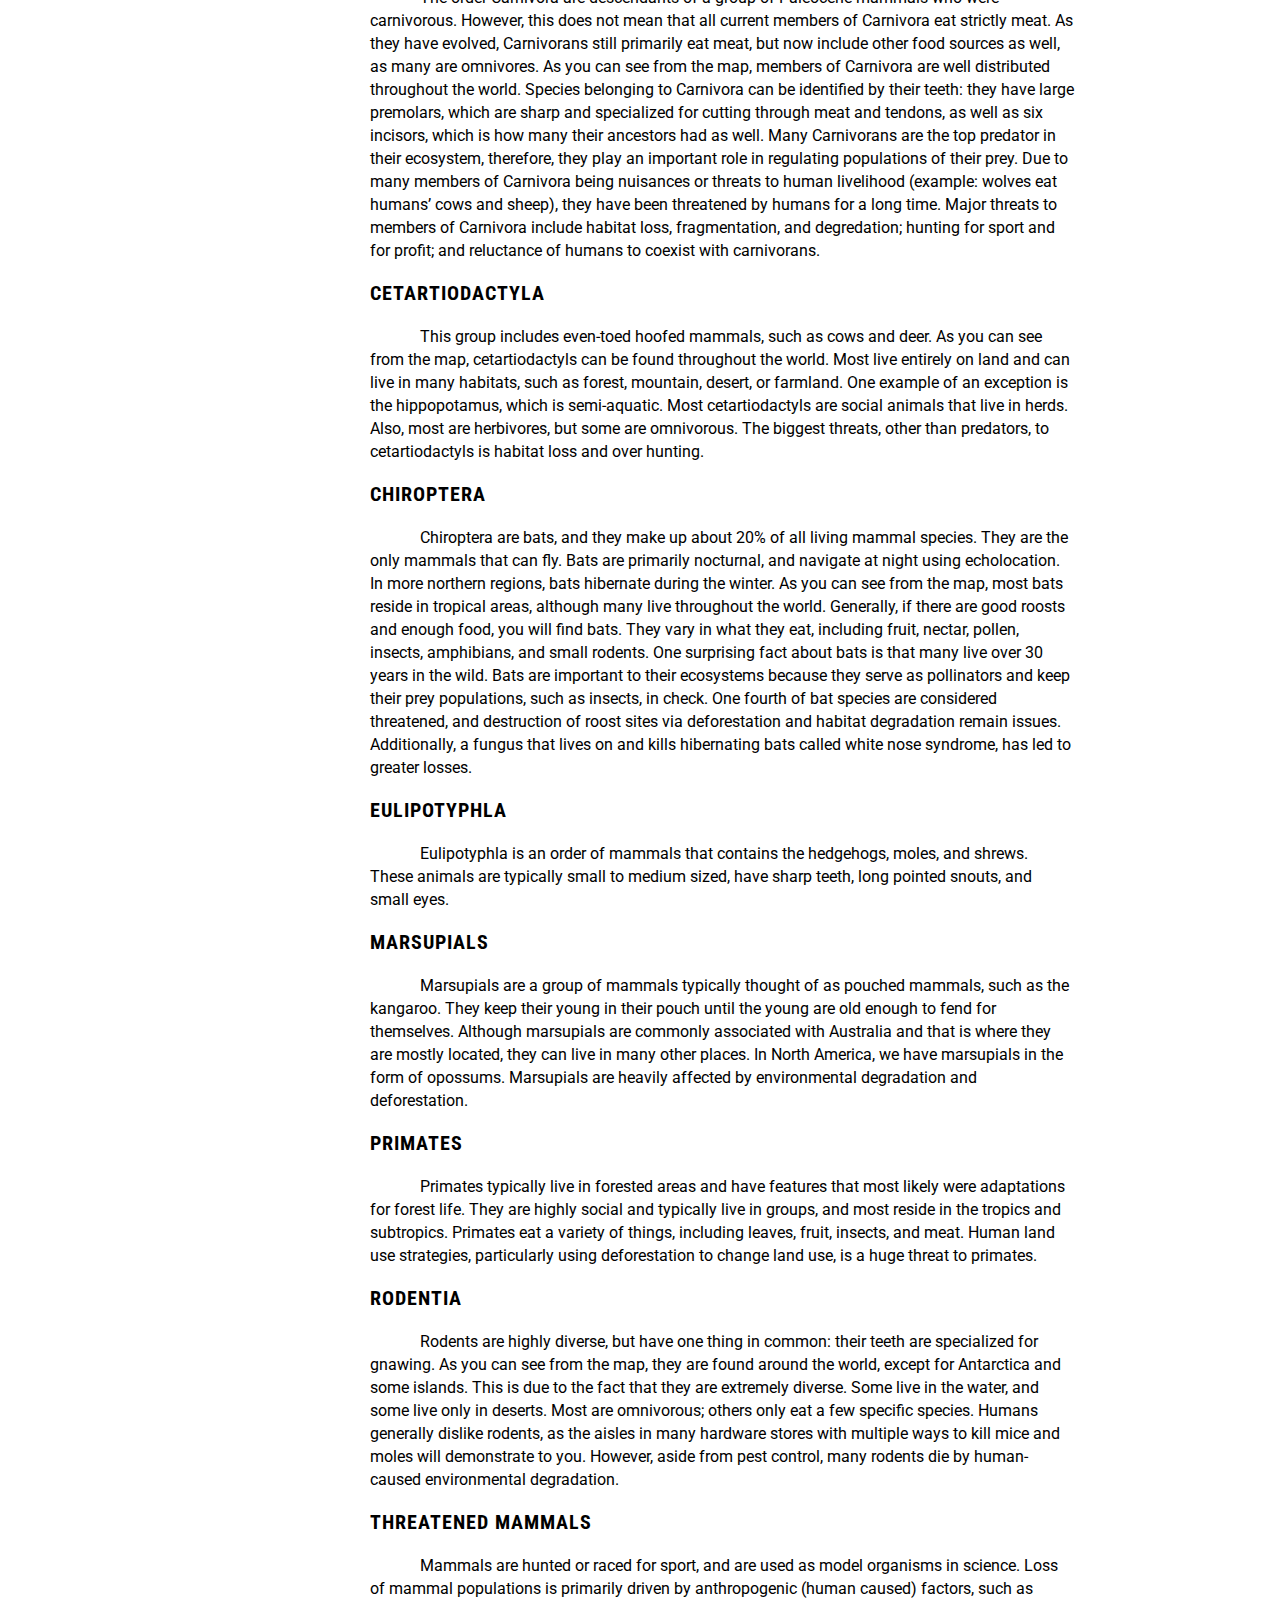
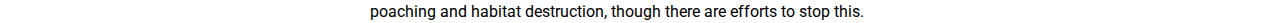
==== commit 7317f001: "added images" ====
--- a/index.html
+++ b/index.html
@@ -32,13 +32,22 @@
 			<h2>Amphibians</h2>
 			<p>Amphibians are ectothermic, or cold blooded, which means they regulate their body temperature behaviorally via the outside world. Amphibians are typically four-limbed vertebrates. They have smooth, unscaly, permeable skin that helps them absorb oxygen. Some amphibians even produce toxins using their skin glands to deter predators. Modern Amphibians are generally grouped as Caecilian (limbless amphibians), Caudata (salamanders) and, and Anura (frogs). As you can see from the map, amphibians as a whole occupy a large amount of the earth. Most amphibians live in or around aquatic ecosystems, as water is crucial to their reproduction. Most amphibians begin life in the water, and experience metamorphosis to move from an adolescent with gills to an adult that breathes air. Due to their close relationship with water, amphibians are typically good environmental indicators.</p>
 			</div>
-				<div id='subamphibians'>
+				<div class='sub'>
 				<h3>Caecilian</h3>
 				<p>These amphibians are unlike others in that they are limbless. You probably have not encountered these, as they live underground and are not commonly seen. They can be as small as earthworms and can grow as large as 5 feet long. As you can see from the map they are mostly located in South and Central America. Their diet consists of earthworms and other small creatures that live underground. Like frogs, caecilians skin secretes chemicals to deter predators. They are adapted for burrowing, but some species also can swim (similarly to eels) in bodies of water. Caecilians are less affected by climate change than some of the other species of amphibian; however, those who live in regions where deforestation or massive landscape changes are taking place are feeling the effects of losing large portions of their habitat. This is especially concerning because some caecilians are specific to very small regions and therefore are extremely vulnerable to habitat loss.</p>
+				<div class='images'>
+					<img src="img/caecilian.jpg" alt="Caecilian Image" style="width:304px;height:228px;">
+				</div>
 				<h3>Anura</h3>
 				<p>Anura, more commonly referred to as frogs, are members of a group of short bodied amphibians that, in their adult form, lack a tail. As you can see from the map, frogs are widely distributed, but most species are located in tropical rainforests, such as the Amazon Rainforest. Due to their life cycle largely involving water, most species live in moist areas, but a few species have adapted to dry habitats. Frogs are extremely diverse, and make up more than 85% of living amphibians. Frogs normally lay their eggs in water, which then hatch into tadpoles and eventually metamorphize into adults. Adult frogs are typically carnivorous and eat small invertebrates, but some species are omnivorous. We generally call warty frogs toads, but this is based solely on informal naming, and many toads are very closely related to frogs. More than one third of frog species are considered to be threatened and over 120 species have become extinct since the 1980s. Frogs have had increasing malformations, and a fungal disease called chytridiomycosis has spread around the world - even frogs in quarantine are being afflicted by the fungus. </p>
+				<div class='images'>
+					<img src="img/anura.jpg" alt="Anura Image" style="width:304px;height:228px;">
+				</div>
 				<h3>Caudata</h3>
 				<p>Caudata are known more commonly as salamanders. They have slender bodies and short legs. Unlike other amphibians, salamanders have a tail in both their adolescent and adult forms. As you can see on the map, they are mostly found in the Northern Hemisphere. Like many other amphibians, salamanders. Although most salamanders are small, two species can reach up to 5 feet in length. They are also nocturnal. They live in or around water – only a few species are completely terrestrial in adulthood. Salamanders can regenerate lost limbs within a few weeks, which allows them greater survivability of predator attacks. Due to the chytrid fungus that afflicts amphibians and destruction of wetland habitats, populations have dramatically decreased over the last few years.</p>
+				<div class='images'>
+					<img src="img/caudata.jpg" alt="Caudata Image" style="width:304px;height:228px;">
+				</div>
 				<h3>Threatened Amphibians</h3>
 				<p>Although we are constantly discovering new amphibians, in the past 50 years we have been experiencing a rapid decline in amphibians, and scientists are not entirely sure why. Scientists have numerous ideas – acid rain, thinning ozone layer increasing UV radiation, toxic compounds in the air being absorbed via amphibians’ skins, and toxic fungus – but we still cannot be sure exactly what is happening, other than that many of these ideas result from human-caused climate change.</p>
 				</div>
@@ -46,7 +55,7 @@
 			<h2>Birds</h2>
 			<p>Birds are endothermic (warm-blooded) vertebrates whose defining characteristics are the presence of feathers and wings. Feathers are used as a barrier against the water, provide insulation from cold, provide a flat surface to push against the air during flight, and are used, especially by brightly colored males, to attract mates. Although all birds have fore-limbs adapted into wings, their hind limbs vary in purpose; depending upon the species, they can be used for walking, perching, swimming, or some combination. In lieu of typical jaws, birds’ jaws are modified into different shaped beaks, depending upon their diet. Birds can be a wide range of sizes – from a two inch tall hummingbird, to an ostrich that can reach heights of eight feet. This high level of variablity allows birds to occupy a wide variety of habitats.</p>
 			</div>
-				<div id='subbirds'>
+				<div class='sub'>
 				<h3>Psittaciformes</h3>
 				<p>Psittaciformes are parrots and related birds such as lorikeets, macaws, and cockatoos. They commonly have strong, curved beaks; strong legs; and clawed feet. They subsist off seeds, nuts, fruits, and other organic plant materials. Parrots are one of the most intelligent birds, and are popular pets, partially due to their ability to imitate human speech. However, because of parrots’ popularity as pets, habitat loss, and invasive species, wild parrot populations have diminished.</p>
 				<h3>Passeriformes</h3>
@@ -64,7 +73,7 @@
 			<h2>Mammals</h2>
 			<p>Mammals are endothermic, or warm blooded, vertebrates. To be classified as a mammal, the organism must also have hair on its body, and produce milk to feed its young. Most mammals live on land, but there are many that fly, or live in the ocean. Some species of mammals are intelligent and can use tools, or are self-aware. Mammals can communicate in several ways, but most communicate vocally. Humans are mammals, and have benefited from the domestication of other mammals, such as cows, dogs, and sheep (among others) which have allowed us to thrive on the earth. However, human effects on the climate and environment, such as poaching and deforestation, is the biggest threat to mammals. </p>
 			</div>
-				<div id='submammals'>
+				<div class='sub'>
 				<h3>Carnivora</h3>
 				<p>The order Carnivora are descendants of a group of Paleocene mammals who were carnivorous. However, this does not mean that all current members of Carnivora eat strictly meat. As they have evolved, Carnivorans still primarily eat meat, but now include other food sources as well, as many are omnivores. As you can see from the map, members of Carnivora are well distributed throughout the world. Species belonging to Carnivora can be identified by their teeth: they have large premolars, which are sharp and specialized for cutting through meat and tendons, as well as six incisors, which is how many their ancestors had as well. Many Carnivorans are the top predator in their ecosystem, therefore, they play an important role in regulating populations of their prey. Due to many members of Carnivora being nuisances or threats to human livelihood (example: wolves eat humans’ cows and sheep), they have been threatened by humans for a long time. Major threats to members of Carnivora include habitat loss, fragmentation, and degredation; hunting for sport and for profit; and reluctance of humans to coexist with carnivorans.</p>
 				<h3>Cetartiodactyla</h3>
--- a/css/style.css
+++ b/css/style.css
@@ -30,26 +30,20 @@
 }
 
 #mapinfo {
-	height: 3600px;
+	height: 3800px;
 	position: absolute;
 	top: 660px;
 	left: 20px;
 	margin: 0 300px 0 300px;
 }
 
-#subamphibians {
+.sub {
 	font-size: 1em;
 	padding-left:50px;
 }
 
-#subbirds {
-  font-size: 1em;
-  padding-left: 50px;
-}
-
-#submammals {
-  font-size: 1em;
-  padding-left: 50px;
+.images {
+	padding-left:400px;
 }
 
 h1 {
@@ -70,14 +64,27 @@
 p {
 	font-size: 1em;
 	text-indent:50px;
-  font-family: 'Roboto', sans-serif;
-  line-height: 23px;
+  	font-family: 'Roboto', sans-serif;
+  	line-height: 23px;
 }
 
 h3 {
-	font-size: 1.25em;
+  font-size: 1.25em;
   font-family: 'Roboto Condensed', sans-serif;
   text-transform: uppercase;
   line-height: 23px;
   letter-spacing: 1px;
 }
+
+h4 {
+  font-size: 1em;
+  font-family: 'Roboto', sans-serif;
+  line-height: 16px;
+}
+
+h5 {
+  font-family: 'Roboto', sans-serif;
+  font-size: 1.25em;
+  letter-spacing: 1px;
+  line-height: 16px;
+}
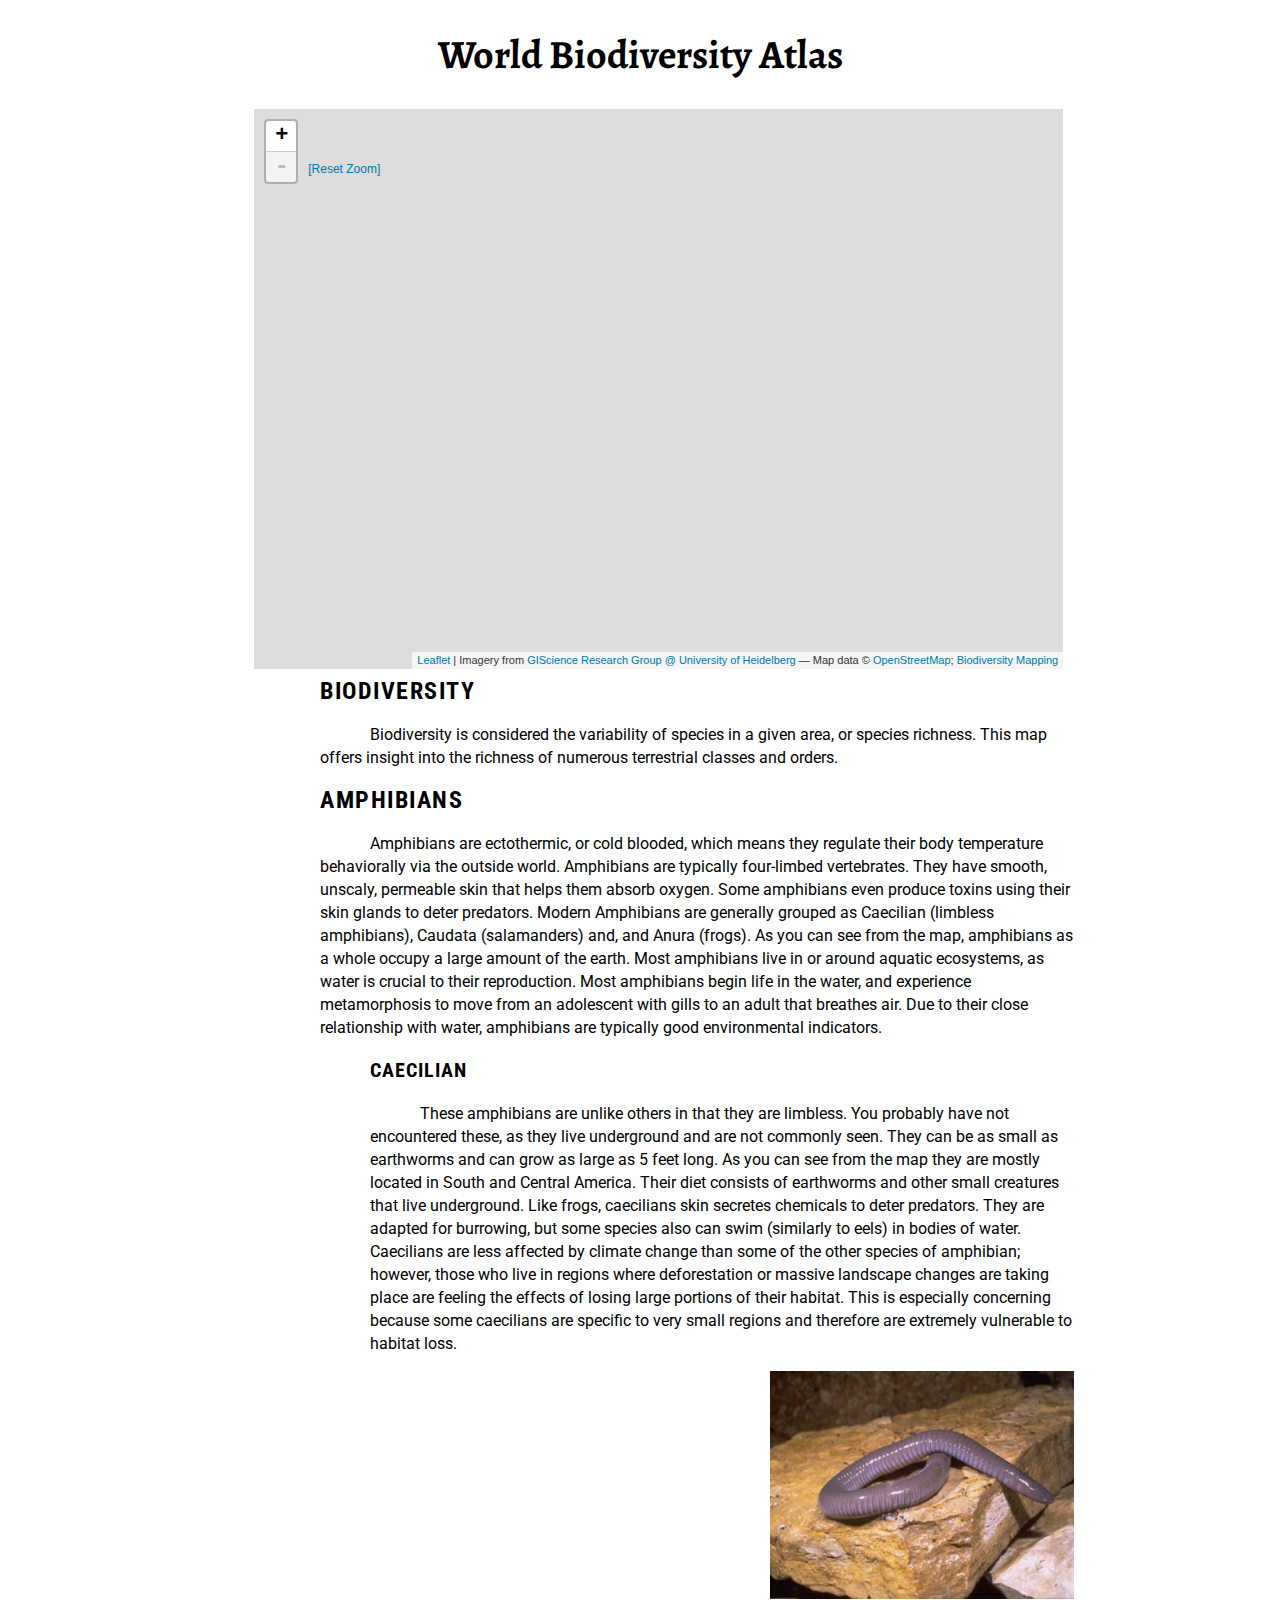
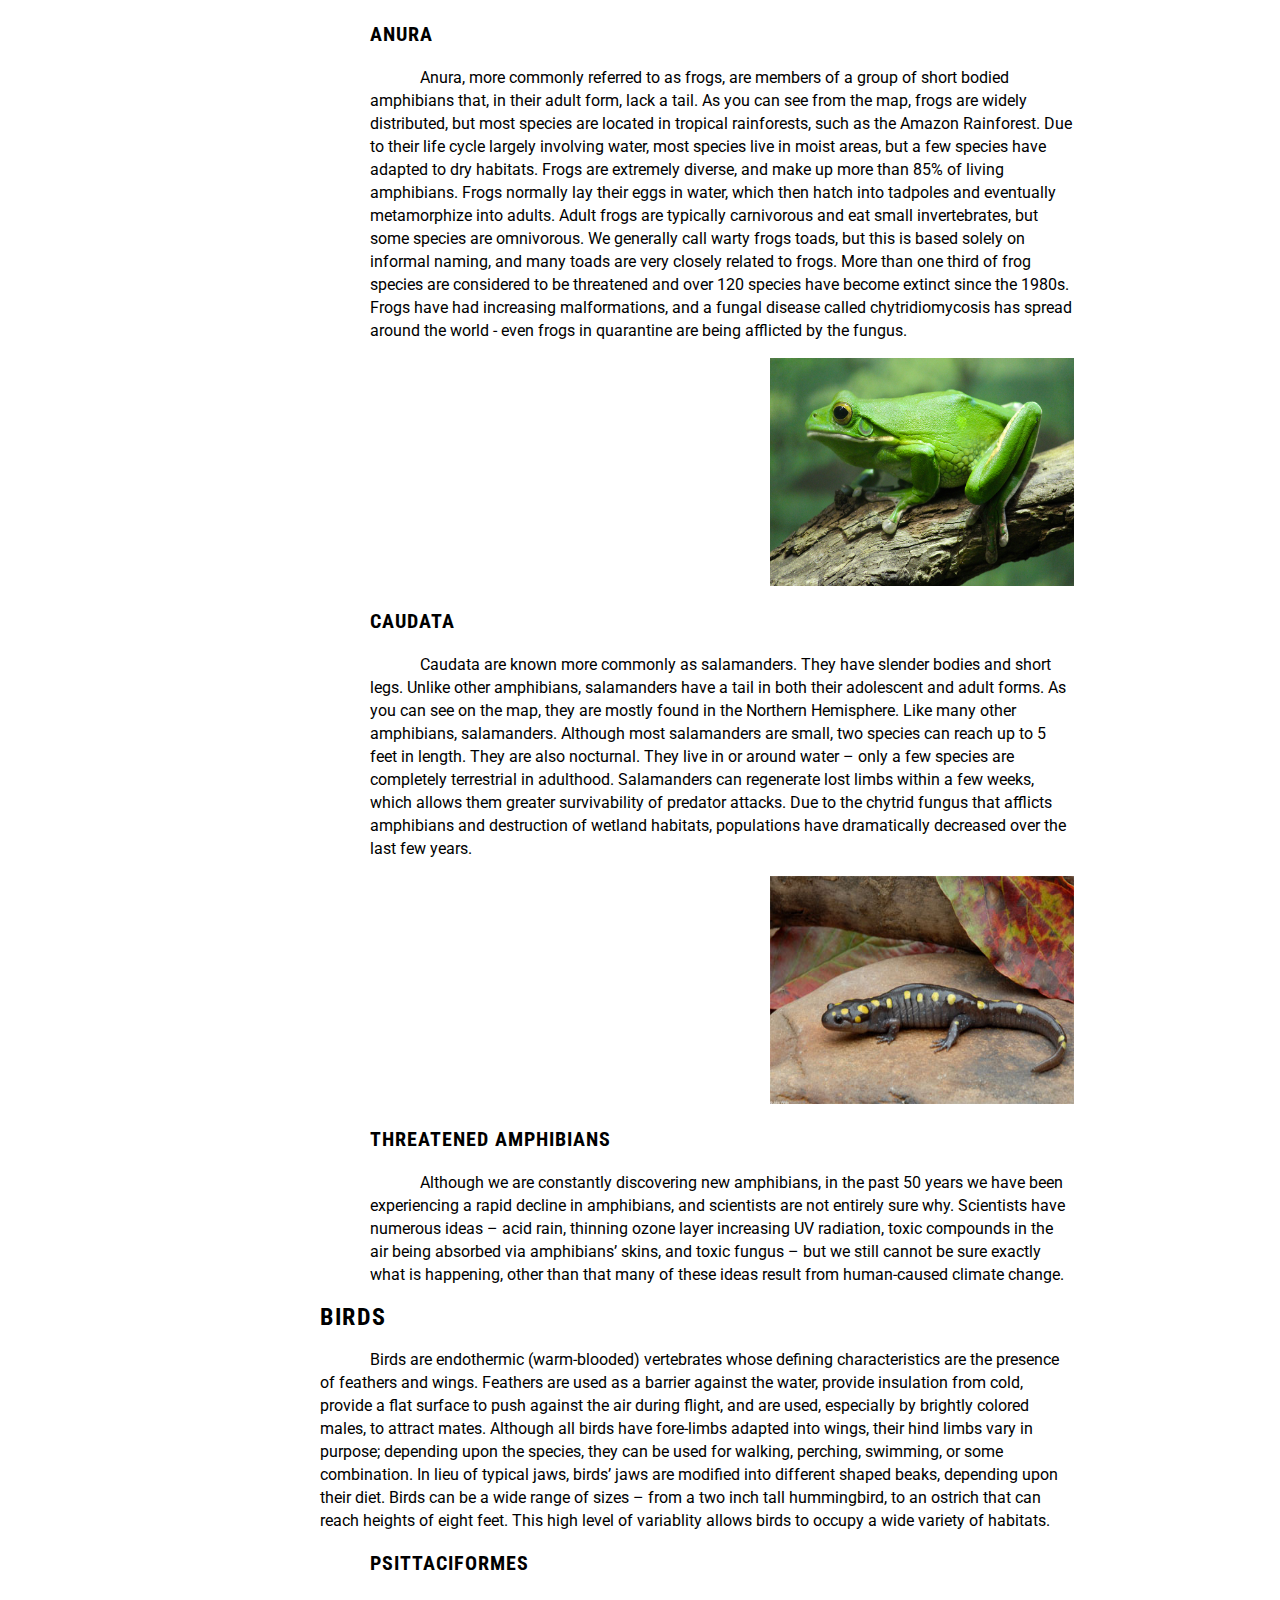
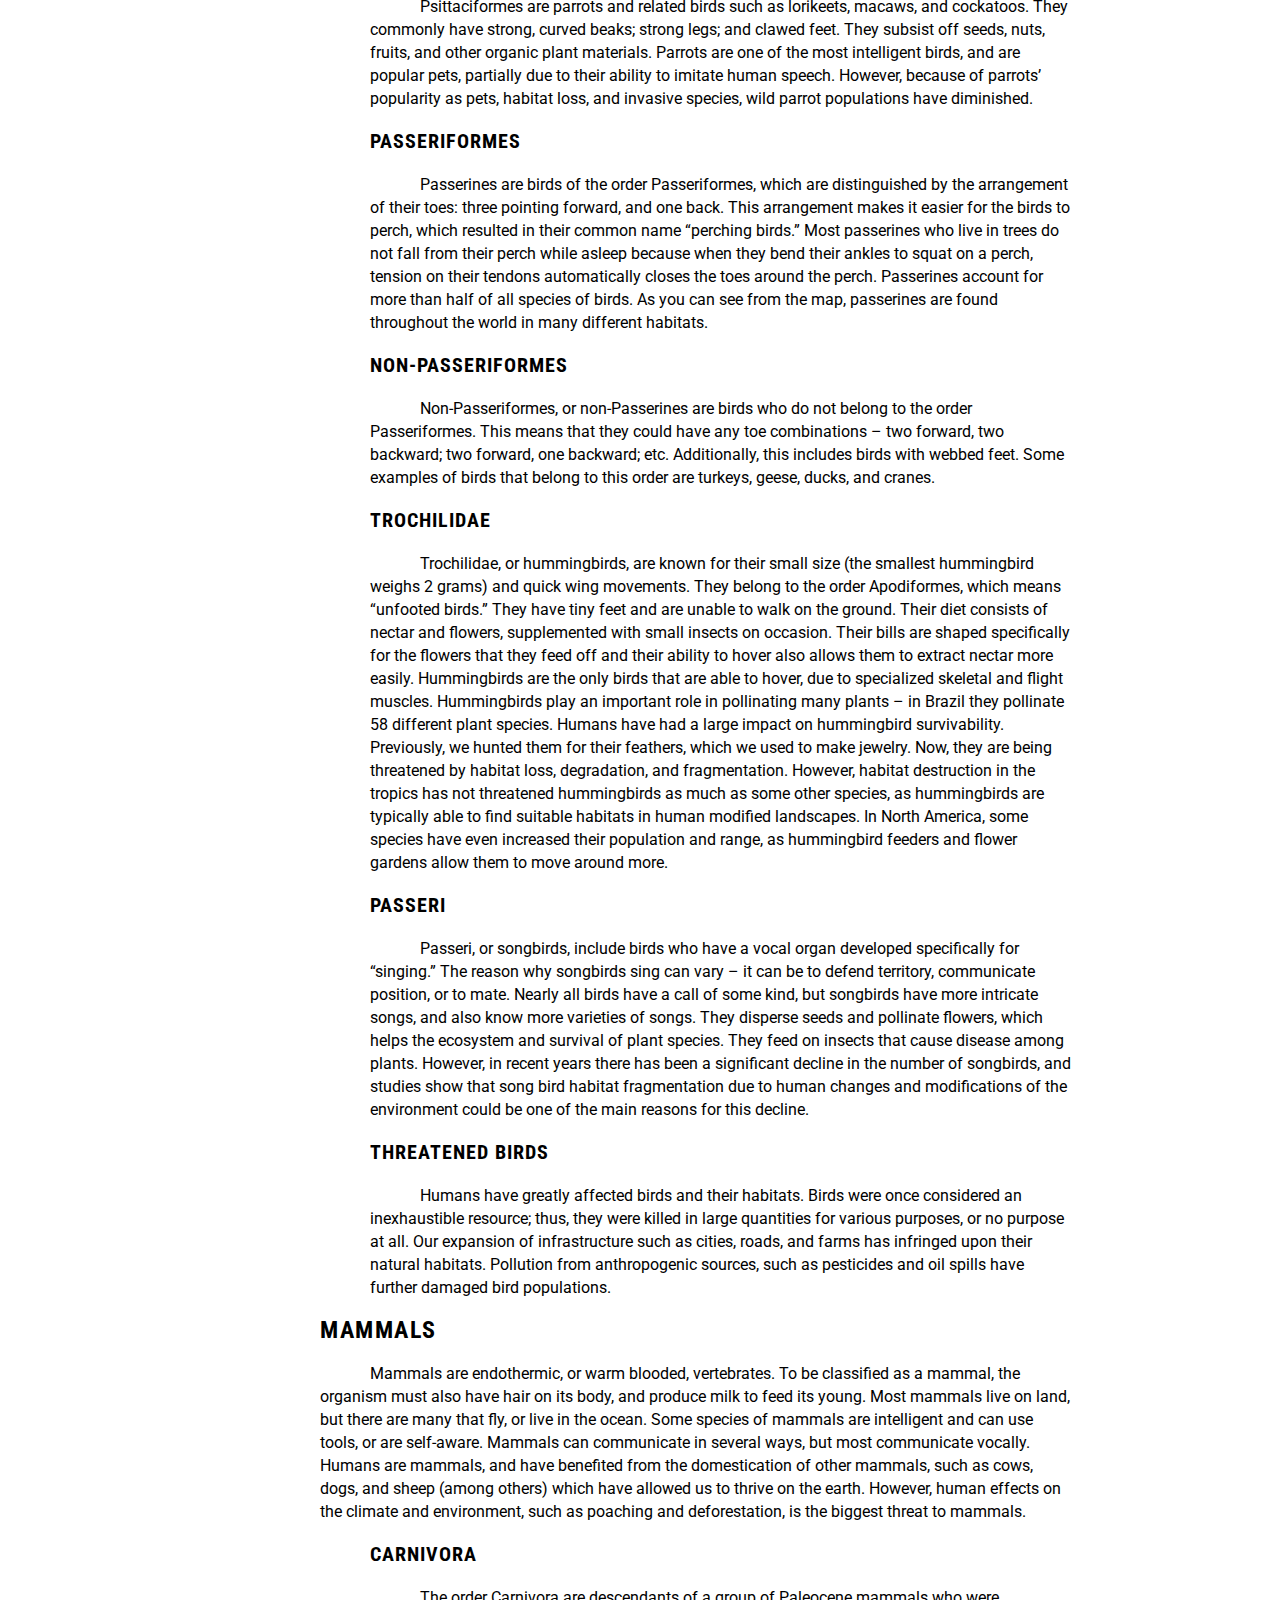
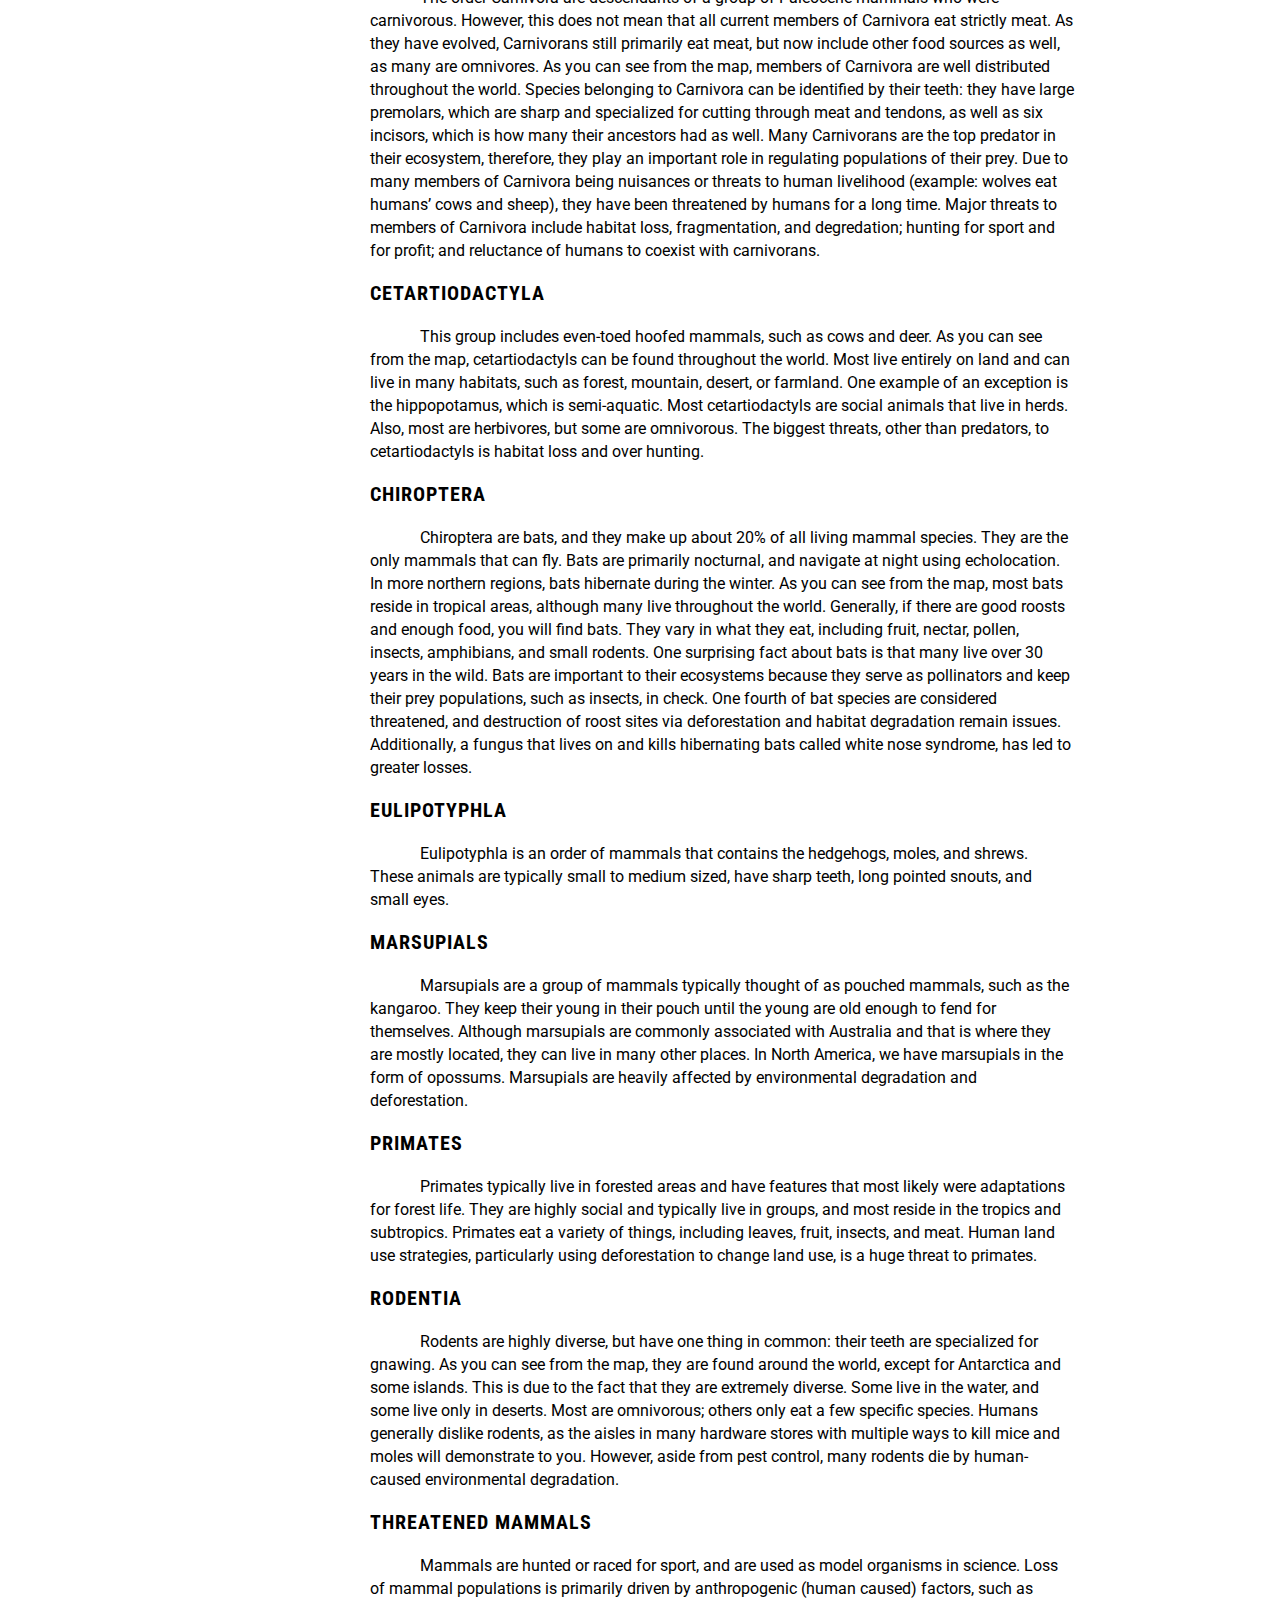
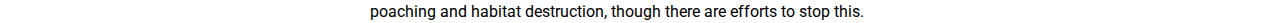
==== commit f0aa23f9: "Added changes to menu" ====
--- a/index.html
+++ b/index.html
@@ -9,11 +9,9 @@
 		<!--put your external stylesheet links here-->
 		<link rel="stylesheet" href="lib/leaflet.css">
 		<link rel="stylesheet" href="css/style.css">
+		<link rel="stylesheet" href="css/styledLayerControl.css" />
 		<link href="http://fonts.googleapis.com/css?family=Roboto|Roboto+Condensed|Alegreya:700" rel="stylesheet" type="text/css" />
 
-		<!--[if IE<9]>
-			<link rel="stylesheet" href="css/style.ie.css">
-		<![endif]-->
 	</head>
 
 	<body>
@@ -101,6 +99,7 @@
 		<script type="text/javascript" src="lib/jquery-3.1.1.js"></script>
 		<script type="text/javascript" src="lib/leaflet-src.js"></script>
 		<script type="text/javascript" src="lib/leaflet-providers-master/leaflet-providers.js"></script>
+		<script src="lib/styledLayerControl.js"></script>
 		<script type="text/javascript" src="js/main.js"></script>
 	</body>
 </html>
--- a/css/style.css
+++ b/css/style.css
@@ -19,7 +19,7 @@
 
 #controls {
 	position: absolute;
-	top: 100px;
+	top: 110px;
 	left: 50px;
 	width: 250px;
 }
@@ -49,7 +49,6 @@
 h1 {
 	text-align: center;
   font-family: 'Alegreya', serif;
-  line-height: 46px;
   font-size: 40px;
 }
 
@@ -88,3 +87,11 @@
   letter-spacing: 1px;
   line-height: 16px;
 }
+
+h6 {
+  text-align: center;
+  font-family: 'Roboto', sans-serif;
+  font-size: 1em;
+  letter-spacing: 1px;
+  font-style: normal;
+}
--- a/css/styledLayerControl.css
+++ b/css/styledLayerControl.css
@@ -0,0 +1,150 @@
+
+
+@font-face {
+    font-family: Alegreya-Regular;
+    src: url(fonts/Alegreya-Regular.ttf);
+}
+
+@font-face {
+    font-family: Ubuntu-Medium;
+    src: url(fonts/Ubuntu-Medium.ttf);
+}
+
+@font-face {
+    font-family: Ubuntu-Regular;
+    src: url(fonts/Ubuntu-Regular.ttf);
+}
+
+
+
+.ac-container{
+	width: auto;
+	margin: 10px auto 10px auto;
+	text-align: left;
+	overflow-y: auto;
+	overflow-x: hidden;
+	height: auto;
+}
+.ac-container label{
+  font-family: 'Roboto Condensed', sans-serif;
+  text-transform: uppercase;
+  letter-spacing: 1px;
+	padding: 5px 20px;
+	position: relative;
+	z-index: 20;
+	display: block;
+	height: 30px;
+	cursor: pointer;
+	color: #777;
+	text-shadow: 1px 1px 1px rgba(255,255,255,0.8);
+	line-height: 33px;
+	font-size: 19px;
+	background: #ffffff;
+	background: -moz-linear-gradient(top, #ffffff 1%, #eaeaea 100%);
+	background: -webkit-gradient(linear, left top, left bottom, color-stop(1%,#ffffff), color-stop(100%,#eaeaea));
+	background: -webkit-linear-gradient(top, #ffffff 1%,#eaeaea 100%);
+	background: -o-linear-gradient(top, #ffffff 1%,#eaeaea 100%);
+	background: -ms-linear-gradient(top, #ffffff 1%,#eaeaea 100%);
+	background: linear-gradient(top, #ffffff 1%,#eaeaea 100%);
+	filter: progid:DXImageTransform.Microsoft.gradient( startColorstr='#ffffff', endColorstr='#eaeaea',GradientType=0 );
+	box-shadow:
+		0px 0px 0px 1px rgba(155,155,155,0.3),
+		1px 0px 0px 0px rgba(255,255,255,0.9) inset,
+		0px 2px 2px rgba(0,0,0,0.1);
+    box-sizing: content-box;
+}
+.ac-container label:hover{
+	background: #fff;
+}
+.ac-container input.menu:checked + label,
+.ac-container input.menu:checked + label:hover{
+	background: #c6e1ec;
+	color: #3d7489;
+	text-shadow: 0px 1px 1px rgba(255,255,255, 0.6);
+	box-shadow:
+		0px 0px 0px 1px rgba(155,155,155,0.3),
+		0px 2px 2px rgba(0,0,0,0.1);
+}
+.ac-container label:hover:after,
+.ac-container input.menu:checked + label:hover:after{
+	content: '';
+	position: absolute;
+	width: 24px;
+	height: 24px;
+	right: 13px;
+	top: 7px;
+	background: transparent url(images/arrow_down.png) no-repeat center center;
+}
+.ac-container input.menu:checked + label:hover:after{
+	background-image: url(images/arrow_up.png);
+}
+.ac-container input.menu{
+	display: none;
+}
+.ac-container article{
+	background: rgba(255, 255, 255, 0.5);
+	margin-top: -1px;
+	overflow: hidden;
+	height: 0px;
+	position: relative;
+	z-index: 10;
+	-webkit-transition: height 0.3s ease-in-out, box-shadow 0.6s linear;
+	-moz-transition: height 0.3s ease-in-out, box-shadow 0.6s linear;
+	-o-transition: height 0.3s ease-in-out, box-shadow 0.6s linear;
+	-ms-transition: height 0.3s ease-in-out, box-shadow 0.6s linear;
+	transition: height 0.3s ease-in-out, box-shadow 0.6s linear;
+}
+
+.ac-container input.menu:checked ~ article{
+	-webkit-transition: height 0.5s ease-in-out, box-shadow 0.1s linear;
+	-moz-transition: height 0.5s ease-in-out, box-shadow 0.1s linear;
+	-o-transition: height 0.5s ease-in-out, box-shadow 0.1s linear;
+	-ms-transition: height 0.5s ease-in-out, box-shadow 0.1s linear;
+	transition: height 0.5s ease-in-out, box-shadow 0.1s linear;
+	box-shadow: 0px 0px 0px 1px rgba(155,155,155,0.3);
+}
+
+.ac-container input.menu:checked ~ article.ac-large{
+	height: auto;
+	max-height : 100px;
+	padding-top: 5px;
+	overflow-y: auto;
+}
+
+.menu-item-radio{
+  font-family: 'Roboto', sans-serif;
+  font-size: .9em;
+
+}
+
+.menu-item-checkbox{
+  font-family: 'Roboto', sans-serif;
+  font-size: .9em;
+
+}
+
+.bt_delete{
+    position: relative;
+	float: right;
+	background-image: url(images/delete.png);
+    background-color: transparent;
+    background-repeat: no-repeat;
+    background-position: 0px 0px;
+    border: none;
+    cursor: pointer;
+    height: 16px;
+    width: 16px;
+    vertical-align: middle;
+}
+
+.leaflet-control-layers:hover {
+	box-shadow: 0 1px 5px rgba(0,0,0,0.4);
+	background: #e0e3ec url(img/bgnoise_lg.jpg) repeat top left;
+	border-radius: 5px;
+  width: 280px;
+}
+
+.leaflet-control-layers {
+  width: 280px;
+  background: #e0e3ec url(img/bgnoise_lg.jpg) repeat top left;
+}
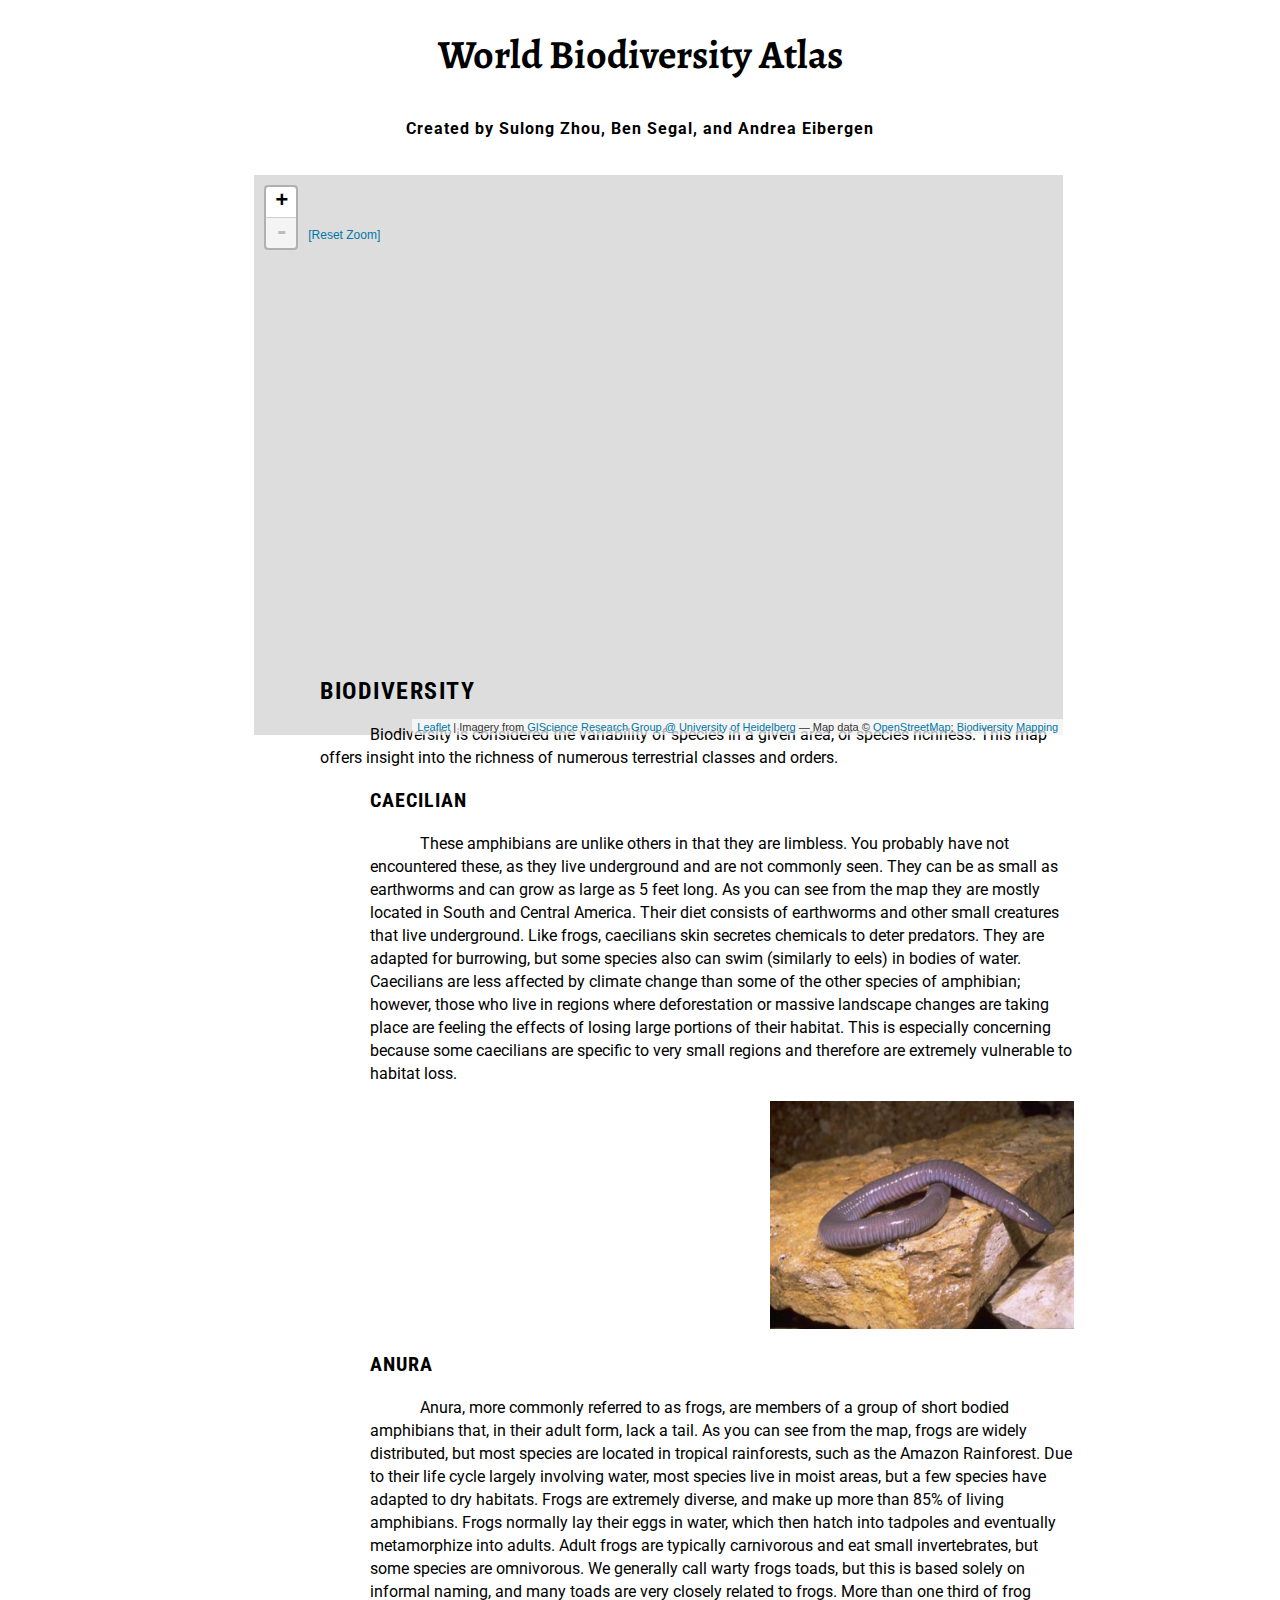
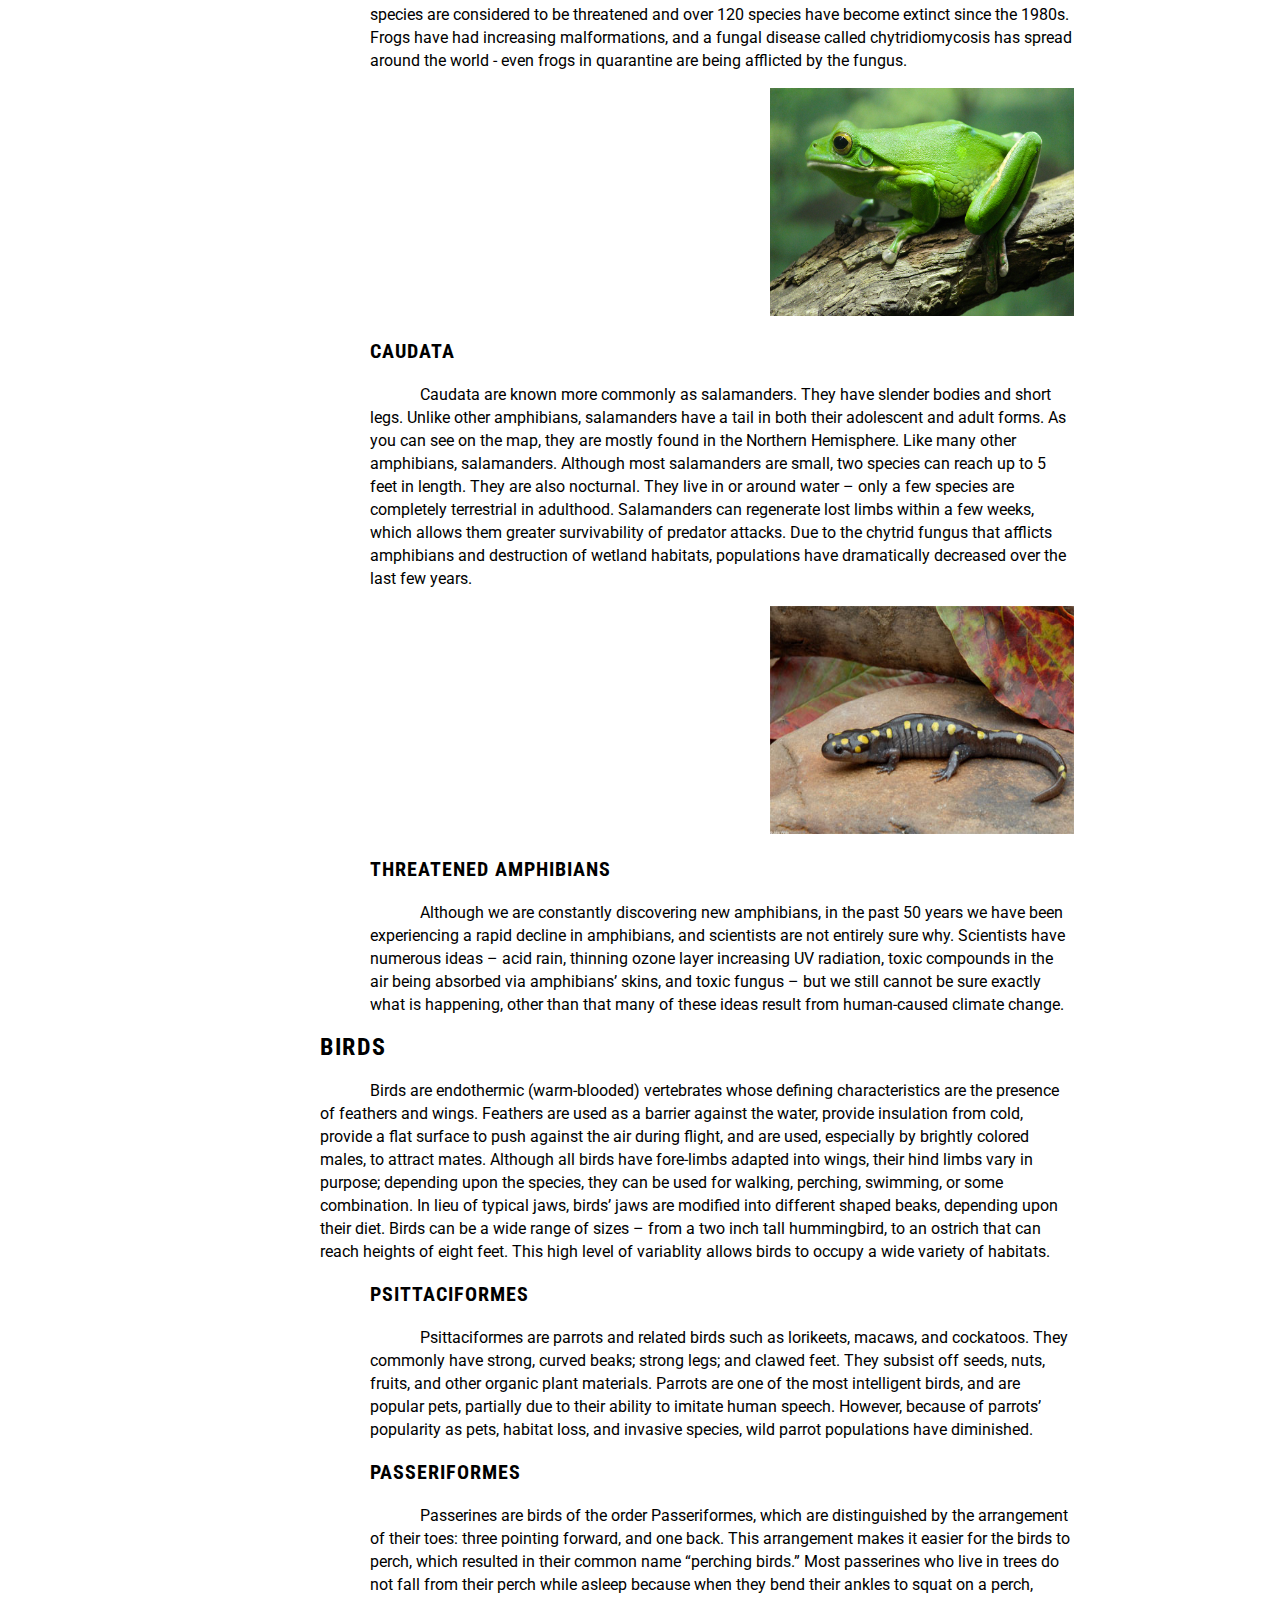
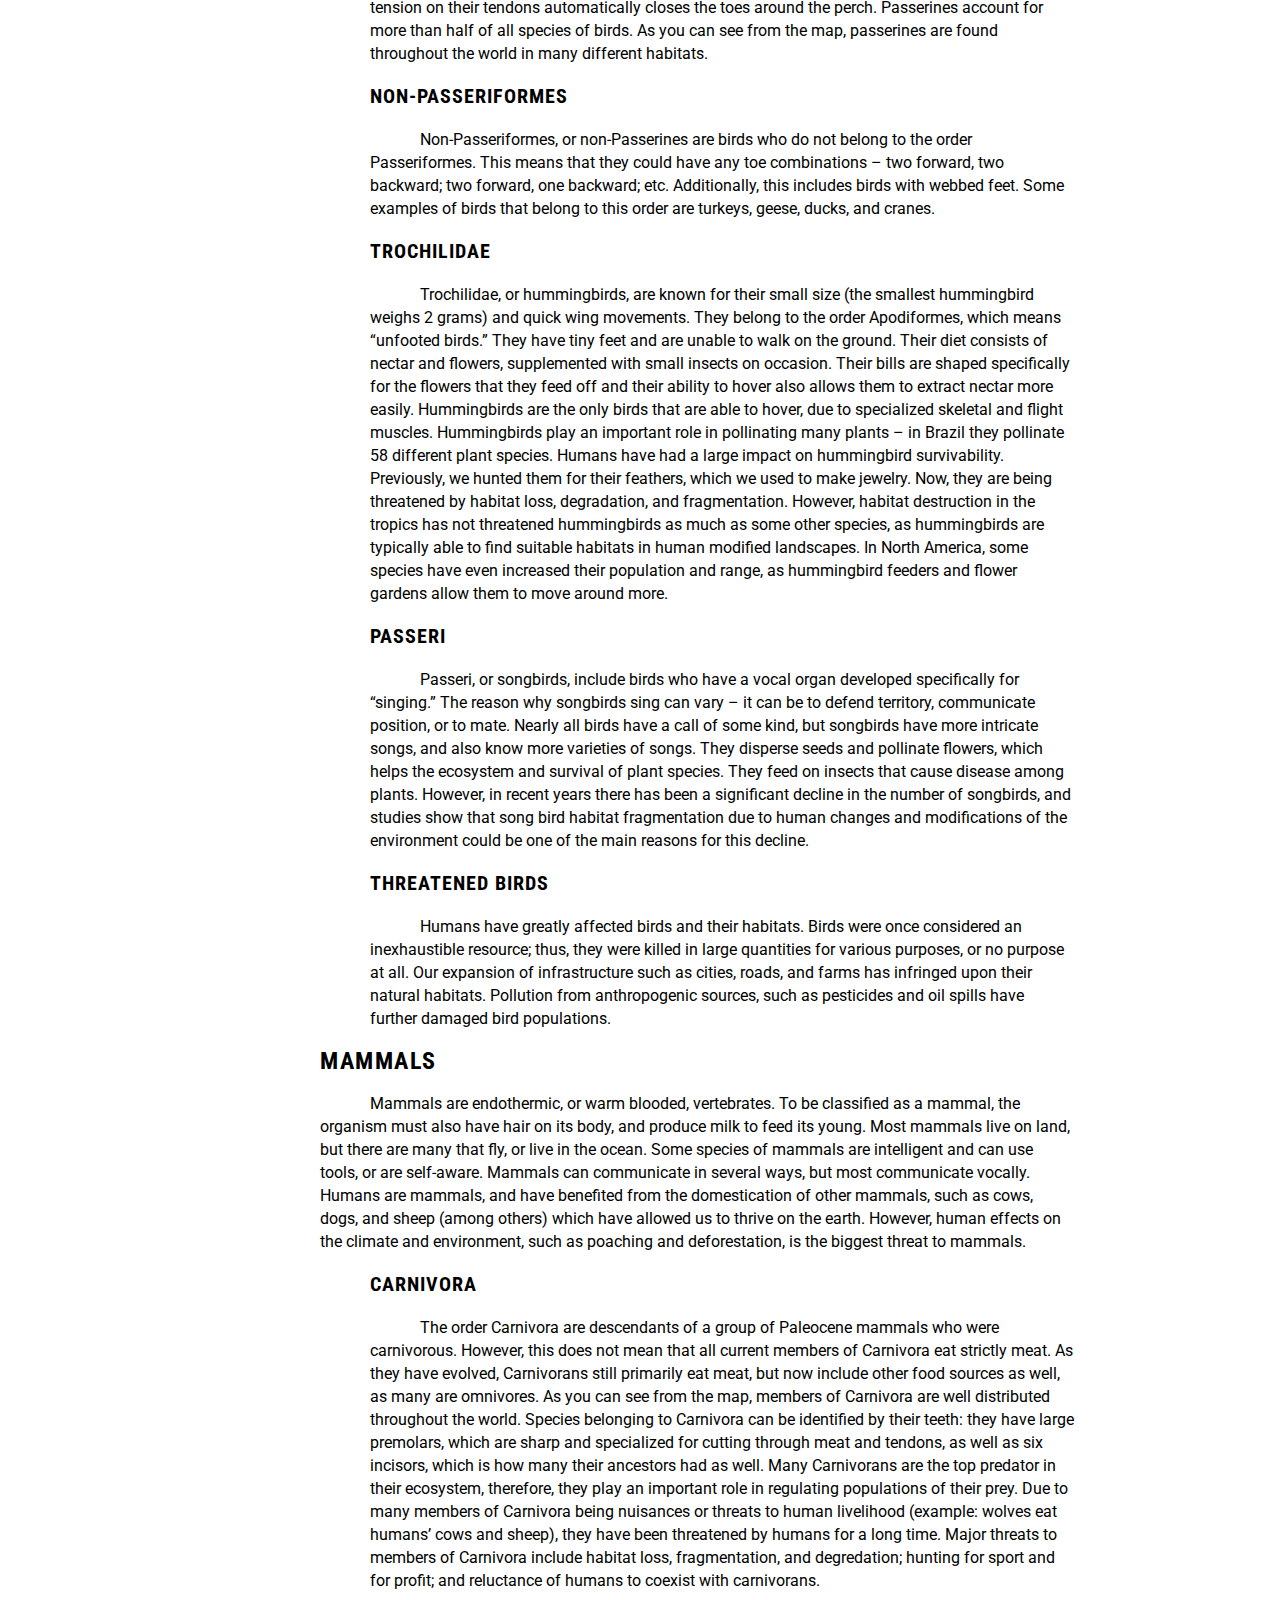
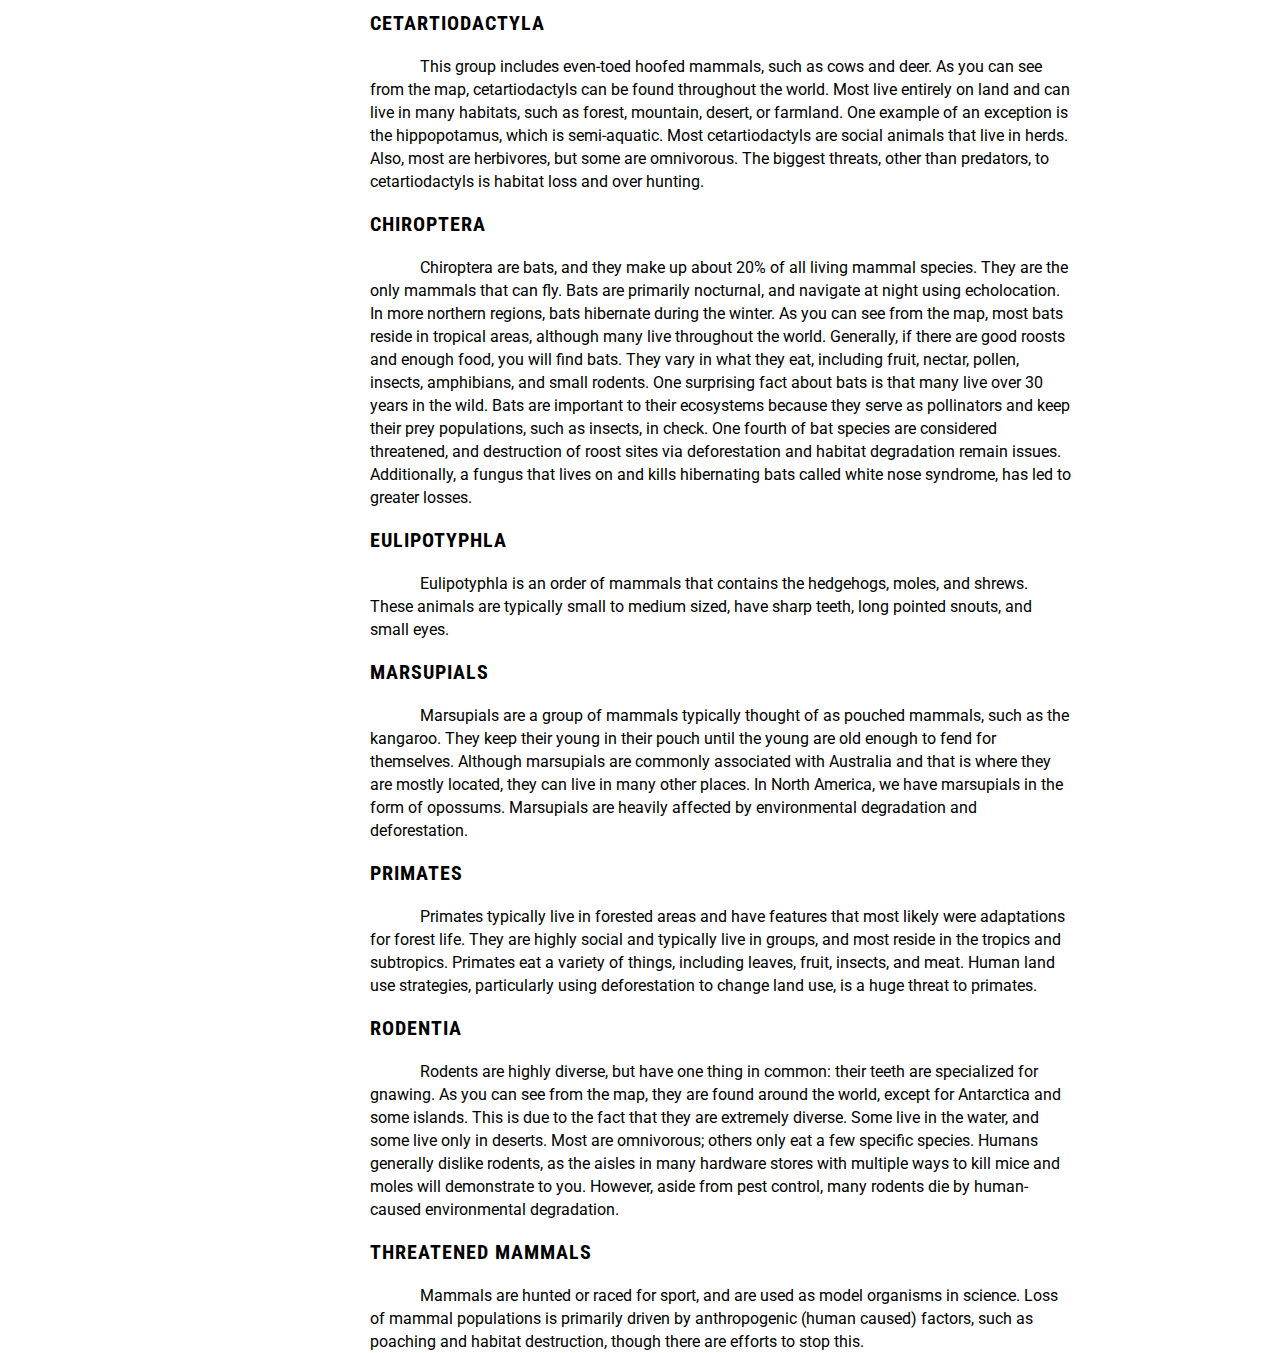
==== commit 81148cb0: "commit" ====
--- a/index.html
+++ b/index.html
@@ -5,6 +5,7 @@
 		<meta name="viewport" content="width=device-width">
 		<title>World Biodiversity Atlas</title>
 		<h1>World Biodiversity Atlas</h1>
+		<h6>Created by Sulong Zhou, Ben Segal, and Andrea Eibergen</h6>
 
 		<!--put your external stylesheet links here-->
 		<link rel="stylesheet" href="lib/leaflet.css">
@@ -27,8 +28,8 @@
 				<p>Biodiversity is considered the variability of species in a given area, or species richness. This map offers insight into the richness of numerous terrestrial classes and orders.</p>
 			</div>
 			<div id='amphibians'>
-			<h2>Amphibians</h2>
-			<p>Amphibians are ectothermic, or cold blooded, which means they regulate their body temperature behaviorally via the outside world. Amphibians are typically four-limbed vertebrates. They have smooth, unscaly, permeable skin that helps them absorb oxygen. Some amphibians even produce toxins using their skin glands to deter predators. Modern Amphibians are generally grouped as Caecilian (limbless amphibians), Caudata (salamanders) and, and Anura (frogs). As you can see from the map, amphibians as a whole occupy a large amount of the earth. Most amphibians live in or around aquatic ecosystems, as water is crucial to their reproduction. Most amphibians begin life in the water, and experience metamorphosis to move from an adolescent with gills to an adult that breathes air. Due to their close relationship with water, amphibians are typically good environmental indicators.</p>
+			<!-- <h2>Amphibians</h2>
+			<p>Amphibians are ectothermic, or cold blooded, which means they regulate their body temperature behaviorally via the outside world. Amphibians are typically four-limbed vertebrates. They have smooth, unscaly, permeable skin that helps them absorb oxygen. Some amphibians even produce toxins using their skin glands to deter predators. Modern Amphibians are generally grouped as Caecilian (limbless amphibians), Caudata (salamanders) and, and Anura (frogs). As you can see from the map, amphibians as a whole occupy a large amount of the earth. Most amphibians live in or around aquatic ecosystems, as water is crucial to their reproduction. Most amphibians begin life in the water, and experience metamorphosis to move from an adolescent with gills to an adult that breathes air. Due to their close relationship with water, amphibians are typically good environmental indicators.</p> -->
 			</div>
 				<div class='sub'>
 				<h3>Caecilian</h3>
@@ -99,7 +100,7 @@
 		<script type="text/javascript" src="lib/jquery-3.1.1.js"></script>
 		<script type="text/javascript" src="lib/leaflet-src.js"></script>
 		<script type="text/javascript" src="lib/leaflet-providers-master/leaflet-providers.js"></script>
-		<script src="lib/styledLayerControl.js"></script>
+		<script type="text/javascript" src="lib/styledLayerControl.js"></script>
 		<script type="text/javascript" src="js/main.js"></script>
 	</body>
 </html>
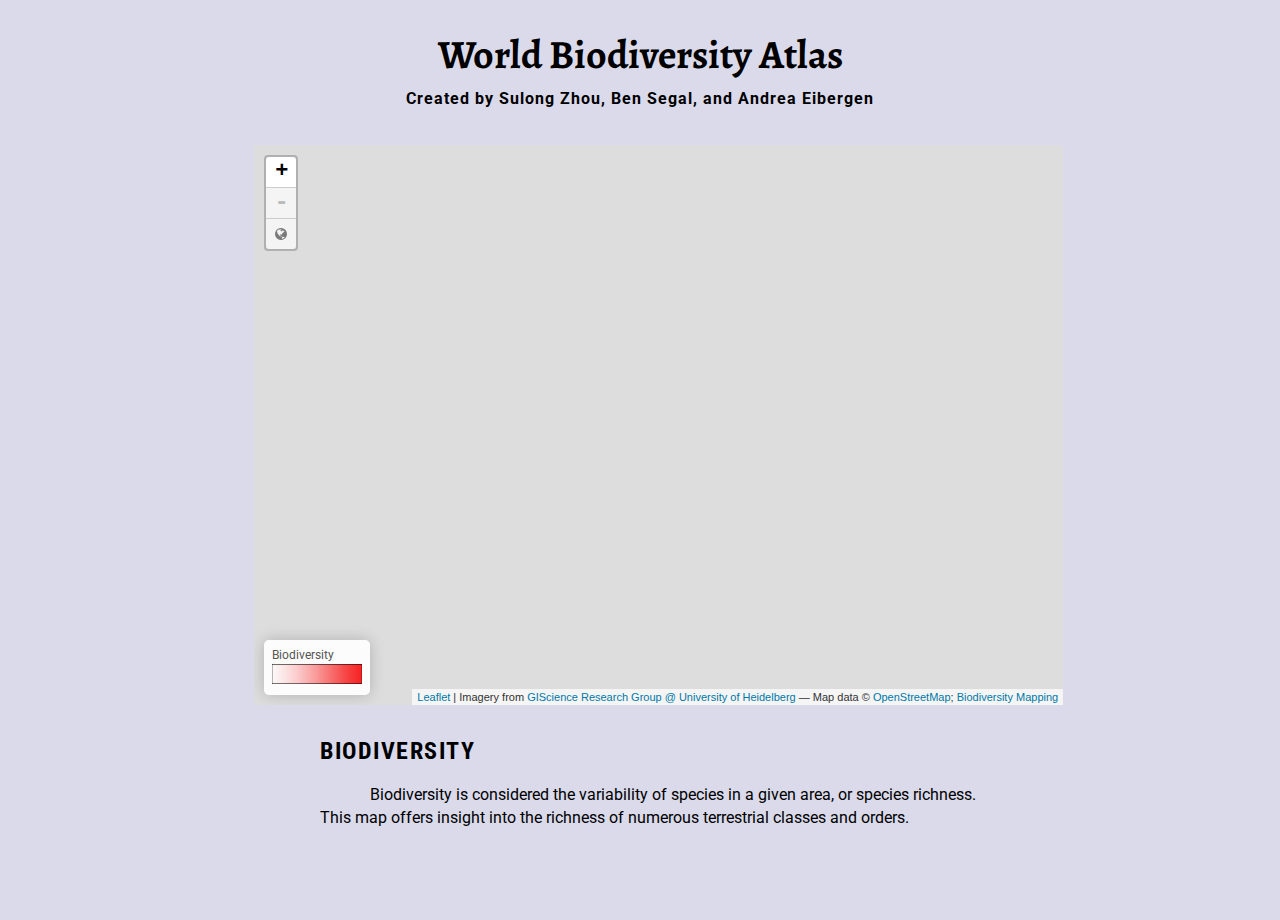
==== commit 32b80cbb: "Finished Product" ====
--- a/index.html
+++ b/index.html
@@ -11,7 +11,9 @@
 		<link rel="stylesheet" href="lib/leaflet.css">
 		<link rel="stylesheet" href="css/style.css">
 		<link rel="stylesheet" href="css/styledLayerControl.css" />
+		<link rel="stylesheet" href="css/L.Control.ZoomMin.css" media="screen"/>
 		<link href="http://fonts.googleapis.com/css?family=Roboto|Roboto+Condensed|Alegreya:700" rel="stylesheet" type="text/css" />
+
 
 	</head>
 
@@ -27,69 +29,6 @@
 				<h2>Biodiversity</h2>
 				<p>Biodiversity is considered the variability of species in a given area, or species richness. This map offers insight into the richness of numerous terrestrial classes and orders.</p>
 			</div>
-			<div id='amphibians'>
-			<!-- <h2>Amphibians</h2>
-			<p>Amphibians are ectothermic, or cold blooded, which means they regulate their body temperature behaviorally via the outside world. Amphibians are typically four-limbed vertebrates. They have smooth, unscaly, permeable skin that helps them absorb oxygen. Some amphibians even produce toxins using their skin glands to deter predators. Modern Amphibians are generally grouped as Caecilian (limbless amphibians), Caudata (salamanders) and, and Anura (frogs). As you can see from the map, amphibians as a whole occupy a large amount of the earth. Most amphibians live in or around aquatic ecosystems, as water is crucial to their reproduction. Most amphibians begin life in the water, and experience metamorphosis to move from an adolescent with gills to an adult that breathes air. Due to their close relationship with water, amphibians are typically good environmental indicators.</p> -->
-			</div>
-				<div class='sub'>
-				<h3>Caecilian</h3>
-				<p>These amphibians are unlike others in that they are limbless. You probably have not encountered these, as they live underground and are not commonly seen. They can be as small as earthworms and can grow as large as 5 feet long. As you can see from the map they are mostly located in South and Central America. Their diet consists of earthworms and other small creatures that live underground. Like frogs, caecilians skin secretes chemicals to deter predators. They are adapted for burrowing, but some species also can swim (similarly to eels) in bodies of water. Caecilians are less affected by climate change than some of the other species of amphibian; however, those who live in regions where deforestation or massive landscape changes are taking place are feeling the effects of losing large portions of their habitat. This is especially concerning because some caecilians are specific to very small regions and therefore are extremely vulnerable to habitat loss.</p>
-				<div class='images'>
-					<img src="img/caecilian.jpg" alt="Caecilian Image" style="width:304px;height:228px;">
-				</div>
-				<h3>Anura</h3>
-				<p>Anura, more commonly referred to as frogs, are members of a group of short bodied amphibians that, in their adult form, lack a tail. As you can see from the map, frogs are widely distributed, but most species are located in tropical rainforests, such as the Amazon Rainforest. Due to their life cycle largely involving water, most species live in moist areas, but a few species have adapted to dry habitats. Frogs are extremely diverse, and make up more than 85% of living amphibians. Frogs normally lay their eggs in water, which then hatch into tadpoles and eventually metamorphize into adults. Adult frogs are typically carnivorous and eat small invertebrates, but some species are omnivorous. We generally call warty frogs toads, but this is based solely on informal naming, and many toads are very closely related to frogs. More than one third of frog species are considered to be threatened and over 120 species have become extinct since the 1980s. Frogs have had increasing malformations, and a fungal disease called chytridiomycosis has spread around the world - even frogs in quarantine are being afflicted by the fungus. </p>
-				<div class='images'>
-					<img src="img/anura.jpg" alt="Anura Image" style="width:304px;height:228px;">
-				</div>
-				<h3>Caudata</h3>
-				<p>Caudata are known more commonly as salamanders. They have slender bodies and short legs. Unlike other amphibians, salamanders have a tail in both their adolescent and adult forms. As you can see on the map, they are mostly found in the Northern Hemisphere. Like many other amphibians, salamanders. Although most salamanders are small, two species can reach up to 5 feet in length. They are also nocturnal. They live in or around water – only a few species are completely terrestrial in adulthood. Salamanders can regenerate lost limbs within a few weeks, which allows them greater survivability of predator attacks. Due to the chytrid fungus that afflicts amphibians and destruction of wetland habitats, populations have dramatically decreased over the last few years.</p>
-				<div class='images'>
-					<img src="img/caudata.jpg" alt="Caudata Image" style="width:304px;height:228px;">
-				</div>
-				<h3>Threatened Amphibians</h3>
-				<p>Although we are constantly discovering new amphibians, in the past 50 years we have been experiencing a rapid decline in amphibians, and scientists are not entirely sure why. Scientists have numerous ideas – acid rain, thinning ozone layer increasing UV radiation, toxic compounds in the air being absorbed via amphibians’ skins, and toxic fungus – but we still cannot be sure exactly what is happening, other than that many of these ideas result from human-caused climate change.</p>
-				</div>
-			<div id='birds'>
-			<h2>Birds</h2>
-			<p>Birds are endothermic (warm-blooded) vertebrates whose defining characteristics are the presence of feathers and wings. Feathers are used as a barrier against the water, provide insulation from cold, provide a flat surface to push against the air during flight, and are used, especially by brightly colored males, to attract mates. Although all birds have fore-limbs adapted into wings, their hind limbs vary in purpose; depending upon the species, they can be used for walking, perching, swimming, or some combination. In lieu of typical jaws, birds’ jaws are modified into different shaped beaks, depending upon their diet. Birds can be a wide range of sizes – from a two inch tall hummingbird, to an ostrich that can reach heights of eight feet. This high level of variablity allows birds to occupy a wide variety of habitats.</p>
-			</div>
-				<div class='sub'>
-				<h3>Psittaciformes</h3>
-				<p>Psittaciformes are parrots and related birds such as lorikeets, macaws, and cockatoos. They commonly have strong, curved beaks; strong legs; and clawed feet. They subsist off seeds, nuts, fruits, and other organic plant materials. Parrots are one of the most intelligent birds, and are popular pets, partially due to their ability to imitate human speech. However, because of parrots’ popularity as pets, habitat loss, and invasive species, wild parrot populations have diminished.</p>
-				<h3>Passeriformes</h3>
-				<p>Passerines are birds of the order Passeriformes, which are distinguished by the arrangement of their toes: three pointing forward, and one back. This arrangement makes it easier for the birds to perch, which resulted in their common name “perching birds.” Most passerines who live in trees do not fall from their perch while asleep because when they bend their ankles to squat on a perch, tension on their tendons automatically closes the toes around the perch. Passerines account for more than half of all species of birds. As you can see from the map, passerines are found throughout the world in many different habitats.</p>
-				<h3>Non-Passeriformes</h3>
-				<p>Non-Passeriformes, or non-Passerines are birds who do not belong to the order Passeriformes. This means that they could have any toe combinations – two forward, two backward; two forward, one backward; etc. Additionally, this includes birds with webbed feet. Some examples of birds that belong to this order are turkeys, geese, ducks, and cranes.</p>
-				<h3>Trochilidae</h3>
-				<p>Trochilidae, or hummingbirds, are known for their small size (the smallest hummingbird weighs 2 grams) and quick wing movements. They belong to the order Apodiformes, which means “unfooted birds.” They have tiny feet and are unable to walk on the ground. Their diet consists of nectar and flowers, supplemented with small insects on occasion. Their bills are shaped specifically for the flowers that they feed off and their ability to hover also allows them to extract nectar more easily. Hummingbirds are the only birds that are able to hover, due to specialized skeletal and flight muscles. Hummingbirds play an important role in pollinating many plants – in Brazil they pollinate 58 different plant species. Humans have had a large impact on hummingbird survivability. Previously, we hunted them for their feathers, which we used to make jewelry. Now, they are being threatened by habitat loss, degradation, and fragmentation. However, habitat destruction in the tropics has not threatened hummingbirds as much as some other species, as hummingbirds are typically able to find suitable habitats in human modified landscapes. In North America, some species have even increased their population and range, as hummingbird feeders and flower gardens allow them to move around more.</p>
-				<h3>Passeri</h3>
-				<p>Passeri, or songbirds, include birds who have a vocal organ developed specifically for “singing.” The reason why songbirds sing can vary – it can be to defend territory, communicate position, or to mate. Nearly all birds have a call of some kind, but songbirds have more intricate songs, and also know more varieties of songs. They disperse seeds and pollinate flowers, which helps the ecosystem and survival of plant species. They feed on insects that cause disease among plants. However, in recent years there has been a significant decline in the number of songbirds, and studies show that song bird habitat fragmentation due to human changes and modifications of the environment could be one of the main reasons for this decline.</p>
-				<h3>Threatened Birds</h3>
-				<p>Humans have greatly affected birds and their habitats. Birds were once considered an inexhaustible resource; thus, they were killed in large quantities for various purposes, or no purpose at all. Our expansion of infrastructure such as cities, roads, and farms has infringed upon their natural habitats. Pollution from anthropogenic sources, such as pesticides and oil spills have further damaged bird populations.</p>
-				</div>
-			<div id='mammals'>
-			<h2>Mammals</h2>
-			<p>Mammals are endothermic, or warm blooded, vertebrates. To be classified as a mammal, the organism must also have hair on its body, and produce milk to feed its young. Most mammals live on land, but there are many that fly, or live in the ocean. Some species of mammals are intelligent and can use tools, or are self-aware. Mammals can communicate in several ways, but most communicate vocally. Humans are mammals, and have benefited from the domestication of other mammals, such as cows, dogs, and sheep (among others) which have allowed us to thrive on the earth. However, human effects on the climate and environment, such as poaching and deforestation, is the biggest threat to mammals. </p>
-			</div>
-				<div class='sub'>
-				<h3>Carnivora</h3>
-				<p>The order Carnivora are descendants of a group of Paleocene mammals who were carnivorous. However, this does not mean that all current members of Carnivora eat strictly meat. As they have evolved, Carnivorans still primarily eat meat, but now include other food sources as well, as many are omnivores. As you can see from the map, members of Carnivora are well distributed throughout the world. Species belonging to Carnivora can be identified by their teeth: they have large premolars, which are sharp and specialized for cutting through meat and tendons, as well as six incisors, which is how many their ancestors had as well. Many Carnivorans are the top predator in their ecosystem, therefore, they play an important role in regulating populations of their prey. Due to many members of Carnivora being nuisances or threats to human livelihood (example: wolves eat humans’ cows and sheep), they have been threatened by humans for a long time. Major threats to members of Carnivora include habitat loss, fragmentation, and degredation; hunting for sport and for profit; and reluctance of humans to coexist with carnivorans.</p>
-				<h3>Cetartiodactyla</h3>
-				<p>This group includes even-toed hoofed mammals, such as cows and deer. As you can see from the map, cetartiodactyls can be found throughout the world. Most live entirely on land and can live in many habitats, such as forest, mountain, desert, or farmland. One example of an exception is the hippopotamus, which is semi-aquatic. Most cetartiodactyls are social animals that live in herds. Also, most are herbivores, but some are omnivorous. The biggest threats, other than predators, to cetartiodactyls is habitat loss and over hunting.</p>
-				<h3>Chiroptera</h3>
-				<p>Chiroptera are bats, and they make up about 20% of all living mammal species. They are the only mammals that can fly. Bats are primarily nocturnal, and navigate at night using echolocation. In more northern regions, bats hibernate during the winter. As you can see from the map, most bats reside in tropical areas, although many live throughout the world. Generally, if there are good roosts and enough food, you will find bats. They vary in what they eat, including fruit, nectar, pollen, insects, amphibians, and small rodents. One surprising fact about bats is that many live over 30 years in the wild. Bats are important to their ecosystems because they serve as pollinators and keep their prey populations, such as insects, in check. One fourth of bat species are considered threatened, and destruction of roost sites via deforestation and habitat degradation remain issues. Additionally, a fungus that lives on and kills hibernating bats called white nose syndrome, has led to greater losses.</p>
-				<h3>Eulipotyphla</h3>
-				<p>Eulipotyphla is an order of mammals that contains the hedgehogs, moles, and shrews. These animals are typically small to medium sized, have sharp teeth, long pointed snouts, and small eyes.</p>
-				<h3>Marsupials</h3>
-				<p>Marsupials are a group of mammals typically thought of as pouched mammals, such as the kangaroo. They keep their young in their pouch until the young are old enough to fend for themselves. Although marsupials are commonly associated with Australia and that is where they are mostly located, they can live in many other places. In North America, we have marsupials in the form of opossums. Marsupials are heavily affected by environmental degradation and deforestation.</p>
-				<h3>Primates</h3>
-				<p>Primates typically live in forested areas and have features that most likely were adaptations for forest life. They are highly social and typically live in groups, and most reside in the tropics and subtropics. Primates eat a variety of things, including leaves, fruit, insects, and meat. Human land use strategies, particularly using deforestation to change land use, is a huge threat to primates.</p>
-				<h3>Rodentia</h3>
-				<p>Rodents are highly diverse, but have one thing in common: their teeth are specialized for gnawing. As you can see from the map, they are found around the world, except for Antarctica and some islands. This is due to the fact that they are extremely diverse. Some live in the water, and some live only in deserts. Most are omnivorous; others only eat a few specific species. Humans generally dislike rodents, as the aisles in many hardware stores with multiple ways to kill mice and moles will demonstrate to you. However, aside from pest control, many rodents die by human-caused environmental degradation.</p>
-				<h3>Threatened Mammals</h3>
-				<p>Mammals are hunted or raced for sport, and are used as model organisms in science. Loss of mammal populations is primarily driven by anthropogenic (human caused) factors, such as poaching and habitat destruction, though there are efforts to stop this.</p>
-				</div>
 		</div>
 		<!--put your initial page content here-->
 
@@ -101,6 +40,7 @@
 		<script type="text/javascript" src="lib/leaflet-src.js"></script>
 		<script type="text/javascript" src="lib/leaflet-providers-master/leaflet-providers.js"></script>
 		<script type="text/javascript" src="lib/styledLayerControl.js"></script>
+		<script type="text/javascript" src="js/L.Control.ZoomMin.js"></script>
 		<script type="text/javascript" src="js/main.js"></script>
 	</body>
 </html>
--- a/css/style.css
+++ b/css/style.css
@@ -19,7 +19,7 @@
 
 #controls {
 	position: absolute;
-	top: 110px;
+	top: 150px;
 	left: 50px;
 	width: 250px;
 }
@@ -30,9 +30,9 @@
 }
 
 #mapinfo {
-	height: 3800px;
+	height: 200px;
 	position: absolute;
-	top: 660px;
+	top: 720px;
 	left: 20px;
 	margin: 0 300px 0 300px;
 }
@@ -50,6 +50,7 @@
 	text-align: center;
   font-family: 'Alegreya', serif;
   font-size: 40px;
+  margin-bottom: -30px;
 }
 
 h2 {
@@ -94,4 +95,17 @@
   font-size: 1em;
   letter-spacing: 1px;
   font-style: normal;
+  padding: -10px;
 }
+
+.legend {
+    font-family: 'Roboto', sans-serif;
+    font-size: 1em;
+    background: rgba(255,255,255, 0.9);
+    box-shadow: 0 0 15px rgba(0,0,0,0.2);
+    border-radius: 5px;
+    padding: 6px 8px;
+    width: 90px;
+    line-height: 18px;
+    color: #555;
+}
--- a/css/L.Control.ZoomMin.css
+++ b/css/L.Control.ZoomMin.css
@@ -0,0 +1,11 @@
+.leaflet-control-zoom-min {
+  text-indent: -999em;
+  background: #fff url([data-uri]) no-repeat scroll center center;
+  background-size: 12px 12px;
+}
+.leaflet-control-zoom-min:focus {
+  outline: 0;
+}
+.leaflet-control-zoom-min.leaflet-disabled {
+  background-image: url([data-uri]);
+}